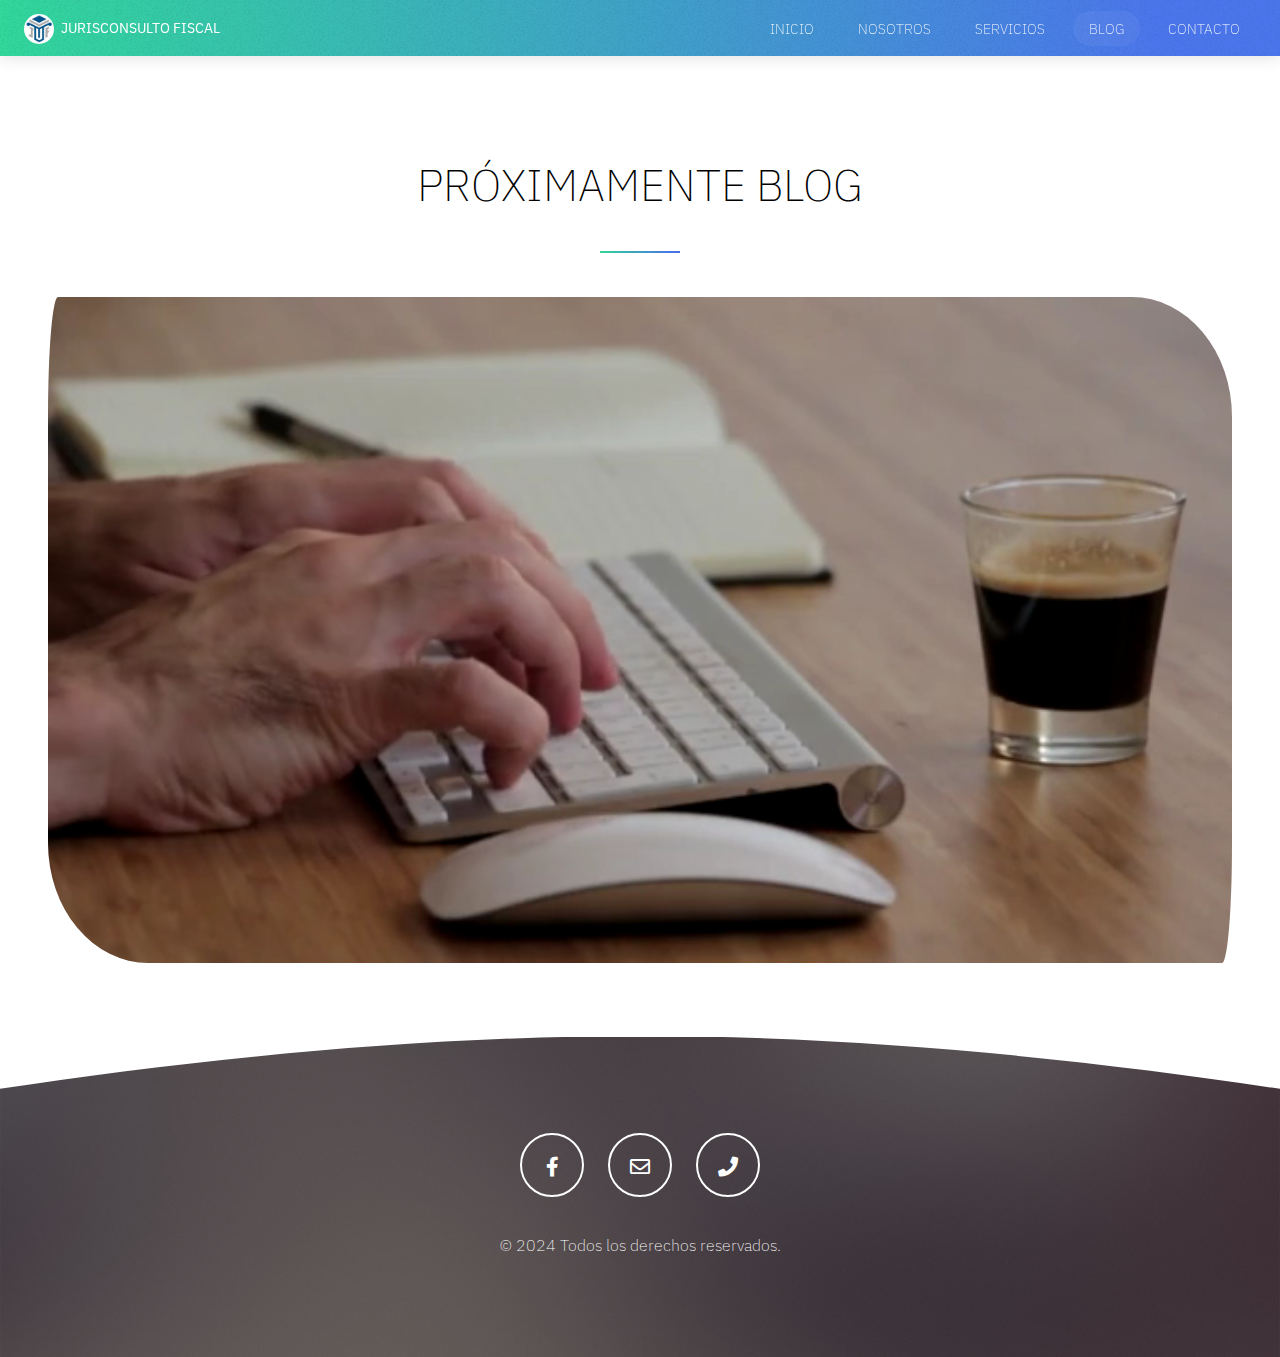
==== blog.html @ b25b3a70 "Version 1.0" ====
<!DOCTYPE HTML>
<html lang="es">
	<head>
		<title>JURISCONSULTO FISCA</title>
		<link href='images/logo.jpg' rel='shortcut icon' type='image/jpg'>
		<meta charset="utf-8" />
		<meta name="viewport" content="width=device-width, initial-scale=1, user-scalable=no" />
		<meta name="description" content="" />
		<meta name="keywords" content="" />
		<link rel="stylesheet" href="assets/css/main.css" />
	</head>
	<body class="is-preload">

		<!-- Wrapper -->
			<div id="wrapper">

				<!-- Header -->
					<section id="header">

						<!-- Logo -->
						<a href="index.html" class="logo"><img src="images/logo.jpg" id="imagenavbar" alt="icon"><strong>JURISCONSULTO FISCAL</strong></a>

						<!-- Nav -->
							<nav id="nav">
								<ul>
									<li><a href="index.html">Inicio</a></li>
									<li><a href="index.html#second">Nosotros</a></li>
									<li><a href="servicios.html">Servicios</a></li>
									<li class="current"><a href="blog.html">Blog</a></li>
									<li><a href="contacto.html">Contacto</a></li>
								</ul>
							</nav>

					</section>

				<!-- Section -->
					<section class="wrapper style1">
						<div class="inner">
							<header class="major special">
								<h1>PRÓXIMAMENTE Blog</h1>
							</header>
                            <center>
							<video src="images/Keyboard.mp4" muted autoplay loop playsinline style="width: 100%; height: auto; border-radius: 10px 100px / 120px;"></video></center>
						</div>
					</section>

				<!-- Footer -->
					<section id="footer">
						<ul class="icons">
							<li><a href="#" class="icon alt brands fa-facebook-f"><span class="label">Facebook</span></a></li>
							<li><a href="contacto.html" class="icon alt fa-envelope"><span class="label">Email</span></a></li>
							<li><a href="contacto.html" class="icon alt solid fa-phone"><span class="label">Phone</span></a></li>
						</ul>
						<p class="copyright">
							&copy; 2024 Todos los derechos reservados.
						</p>
					</section>

			</div>

		<!-- Scripts -->
			<script src="assets/js/jquery.min.js"></script>
			<script src="assets/js/jquery.dropotron.min.js"></script>
			<script src="assets/js/jquery.scrollex.min.js"></script>
			<script src="assets/js/jquery.scrolly.min.js"></script>
			<script src="assets/js/browser.min.js"></script>
			<script src="assets/js/breakpoints.min.js"></script>
			<script src="assets/js/util.js"></script>
			<script src="assets/js/main.js"></script>

	</body>
</html>
---- assets/css/main.css ----
@import url(fontawesome-all.min.css);
@import url("https://fonts.googleapis.com/css?family=IBM+Plex+Sans:200,200i,400,400i");

/*
	Hyperbolic by Pixelarity
	pixelarity.com | hello@pixelarity.com
	License: pixelarity.com/license
*/

html, body, div, span, applet, object,
iframe, h1, h2, h3, h4, h5, h6, p, blockquote,
pre, a, abbr, acronym, address, big, cite,
code, del, dfn, em, img, ins, kbd, q, s, samp,
small, strike, strong, sub, sup, tt, var, b,
u, i, center, dl, dt, dd, ol, ul, li, fieldset,
form, label, legend, table, caption, tbody,
tfoot, thead, tr, th, td, article, aside,
canvas, details, embed, figure, figcaption,
footer, header, hgroup, menu, nav, output, ruby,
section, summary, time, mark, audio, video {
	margin: 0;
	padding: 0;
	border: 0;
	font-size: 100%;
	font: inherit;
	vertical-align: baseline;}

article, aside, details, figcaption, figure,
footer, header, hgroup, menu, nav, section {
	display: block;}

body {
	line-height: 1;
}

ol, ul {
	list-style: none;
}

blockquote, q {
	quotes: none;
}

	blockquote:before, blockquote:after, q:before, q:after {
		content: '';
		content: none;
	}

table {
	border-collapse: collapse;
	border-spacing: 0;
}

body {
	-webkit-text-size-adjust: none;
}

mark {
	background-color: transparent;
	color: inherit;
}

input::-moz-focus-inner {
	border: 0;
	padding: 0;
}

input, select, textarea {
	-moz-appearance: none;
	-webkit-appearance: none;
	-ms-appearance: none;
	appearance: none;
}

/* Basic */

	@-ms-viewport {
		width: device-width;
	}

	body {
		-ms-overflow-style: scrollbar;
	}

	@media screen and (max-width: 480px) {

		html, body {
			min-width: 320px;
		}

	}

	html {
		box-sizing: border-box;
	}

	*, *:before, *:after {
		box-sizing: inherit;
	}

	body.is-preload *, body.is-preload *:before, body.is-preload *:after {
		-moz-animation: none !important;
		-webkit-animation: none !important;
		-ms-animation: none !important;
		animation: none !important;
		-moz-transition: none !important;
		-webkit-transition: none !important;
		-ms-transition: none !important;
		transition: none !important;
	}

/* Typography */

	html {
		font-size: 14pt;
	}

		@media screen and (max-width: 1680px) {

			html {
				font-size: 12pt;
			}

		}

		@media screen and (max-width: 736px) {

			html {
				font-size: 11pt;
			}

		}

		@media screen and (max-width: 360px) {

			html {
				font-size: 10pt;
			}

		}

	body {
		background-color: #333333;
		color: #000000;
	}

	body, input, select, textarea {
		font-family: "IBM Plex Sans", Helvetica, sans-serif;
		font-weight: 200;
		font-size: 1rem;
		line-height: 2;
	}

	a {
		-moz-transition: color 0.2s ease-in-out, border-bottom-color 0.2s ease-in-out;
		-webkit-transition: color 0.2s ease-in-out, border-bottom-color 0.2s ease-in-out;
		-ms-transition: color 0.2s ease-in-out, border-bottom-color 0.2s ease-in-out;
		transition: color 0.2s ease-in-out, border-bottom-color 0.2s ease-in-out;
		border-bottom: dotted 1px;
		text-decoration: none;
	}

		a:hover {
			border-bottom-color: transparent;
		}

	strong, b {
		font-weight: 400;
	}

	em, i {
		font-style: italic;
	}

	p {
		margin: 0 0 2rem 0;
	}

	h1, h2, h3, h4, h5, h6 {
		font-weight: 200;
		line-height: 1.5;
		margin: 0 0 1.5rem 0;
		text-transform: uppercase;
	}

		h1 a, h2 a, h3 a, h4 a, h5 a, h6 a {
			color: inherit;
			text-decoration: none;
		}

	h1 {
		font-size: 3.25rem;
	}

	h2 {
		font-size: 2.5rem;
	}

	h3 {
		font-size: 1.75rem;
	}

	h4 {
		font-size: 1.25rem;
	}

	h5 {
		font-size: 0.9rem;
	}

	h6 {
		font-size: 0.7rem;
	}

	@media screen and (max-width: 1280px) {

		h1 {
			font-size: 2.75rem;
		}

		h2 {
			font-size: 2rem;
		}

		h3 {
			font-size: 1.5rem;
		}

	}

	@media screen and (max-width: 736px) {

		h1 {
			font-size: 2.25rem;
		}

		h2 {
			font-size: 1.5rem;
		}

		h3 {
			font-size: 1.25rem;
		}

	}

	sub {
		font-size: 0.8rem;
		position: relative;
		top: 0.5rem;
	}

	sup {
		font-size: 0.8rem;
		position: relative;
		top: -0.5rem;
	}

	blockquote {
		border-left: solid 0.5rem;
		font-style: italic;
		margin: 0 0 2rem 0;
		padding: 1rem 0 1rem 2rem;
	}

	code {
		border-radius: 6px;
		border: solid 1px;
		font-family: "Courier New", monospace;
		font-size: 0.9rem;
		margin: 0 0.25rem;
		padding: 0.25rem 0.65rem;
	}

	pre {
		-webkit-overflow-scrolling: touch;
		font-family: "Courier New", monospace;
		font-size: 0.9rem;
		margin: 0 0 2rem 0;
	}

		pre code {
			display: block;
			line-height: 1.75;
			padding: 1rem 1.5rem;
			overflow-x: auto;
		}

	hr {
		border: 0;
		border-bottom: solid 1px;
		margin: 2rem 0;
	}

		hr.major {
			margin: 4rem 0;
		}

		@media screen and (max-width: 736px) {

			hr.major {
				margin: 3rem 0;
			}

		}

	header.major h1, header.major h2, header.major h3, header.major h4, header.major h5, header.major h6 {
		margin: 0 0 0.875em 0;
		padding-bottom: 0.875em;
	}

		header.major h1:after, header.major h2:after, header.major h3:after, header.major h4:after, header.major h5:after, header.major h6:after {
			position: relative;
			top: 0.75em;
			content: '';
			height: 2px;
			display: block;
			width: 5rem;
		}

	header.major p {
		font-size: 1.25rem;
		margin: 0 0 6rem 0;
	}

	header.major.alt {
		margin-bottom: -3rem;
	}

	header.special {
		text-align: center;
	}

		header.special.major h1:after, header.special.major h2:after, header.special.major h3:after, header.special.major h4:after, header.special.major h5:after, header.special.major h6:after {
			margin: 0 auto;
		}

	@media screen and (max-width: 1280px) {

		header.major p {
			margin: 0 0 4rem 0;
		}

		header.major.alt {
			margin-bottom: -1rem;
		}

	}

	@media screen and (max-width: 736px) {

		header.major p {
			font-size: 1rem;
			margin: 0 0 3rem 0;
		}

		header.major.alt {
			margin-bottom: -1rem;
		}

	}

	@media screen and (max-width: 480px) {

		header.major p br {
			display: none;
		}

	}

	input, select, textarea {
		color: #000000;
	}

	a {
		color: #31d79b;
	}

	strong, b {
		color: #000000;
	}

	h1, h2, h3, h4, h5, h6 {
		color: #000000;
	}

	blockquote {
		border-left-color: rgba(0, 0, 0, 0.125);
	}

	code {
		background: rgba(0, 0, 0, 0.05);
		border-color: rgba(0, 0, 0, 0.125);
	}

	hr {
		border-bottom-color: rgba(0, 0, 0, 0.125);
	}

	header.major h1:after, header.major h2:after, header.major h3:after, header.major h4:after, header.major h5:after, header.major h6:after {
		background-color: #31d79b;
		background-image: url("../../images/overlay.png"), linear-gradient(90deg, rgba(49, 215, 155, 0), #4b76eb 90%);
		background-size: auto, auto;
		background-repeat: repeat, no-repeat;
	}

/* Row */

	.row {
		display: flex;
		flex-wrap: wrap;
		box-sizing: border-box;
		align-items: stretch;
	}

		.row > * {
			box-sizing: border-box;
		}

		.row.gtr-uniform > * > :last-child {
			margin-bottom: 0;
		}

		.row.aln-left {
			justify-content: flex-start;
		}

		.row.aln-center {
			justify-content: center;
		}

		.row.aln-right {
			justify-content: flex-end;
		}

		.row.aln-top {
			align-items: flex-start;
		}

		.row.aln-middle {
			align-items: center;
		}

		.row.aln-bottom {
			align-items: flex-end;
		}

		.row > .imp {
			order: -1;
		}

		.row > .col-1 {
			width: 8.33333%;
		}

		.row > .off-1 {
			margin-left: 8.33333%;
		}

		.row > .col-2 {
			width: 16.66667%;
		}

		.row > .off-2 {
			margin-left: 16.66667%;
		}

		.row > .col-3 {
			width: 25%;
		}

		.row > .off-3 {
			margin-left: 25%;
		}

		.row > .col-4 {
			width: 33.33333%;
		}

		.row > .off-4 {
			margin-left: 33.33333%;
		}

		.row > .col-5 {
			width: 41.66667%;
		}

		.row > .off-5 {
			margin-left: 41.66667%;
		}

		.row > .col-6 {
			width: 50%;
		}

		.row > .off-6 {
			margin-left: 50%;
		}

		.row > .col-7 {
			width: 58.33333%;
		}

		.row > .off-7 {
			margin-left: 58.33333%;
		}

		.row > .col-8 {
			width: 66.66667%;
		}

		.row > .off-8 {
			margin-left: 66.66667%;
		}

		.row > .col-9 {
			width: 75%;
		}

		.row > .off-9 {
			margin-left: 75%;
		}

		.row > .col-10 {
			width: 83.33333%;
		}

		.row > .off-10 {
			margin-left: 83.33333%;
		}

		.row > .col-11 {
			width: 91.66667%;
		}

		.row > .off-11 {
			margin-left: 91.66667%;
		}

		.row > .col-12 {
			width: 100%;
		}

		.row > .off-12 {
			margin-left: 100%;
		}

		.row.gtr-0 {
			margin-top: 0;
			margin-left: 0rem;
		}

			.row.gtr-0 > * {
				padding: 0 0 0 0rem;
			}

			.row.gtr-0.gtr-uniform {
				margin-top: 0rem;
			}

				.row.gtr-0.gtr-uniform > * {
					padding-top: 0rem;
				}

		.row.gtr-25 {
			margin-top: 0;
			margin-left: -0.5rem;
		}

			.row.gtr-25 > * {
				padding: 0 0 0 0.5rem;
			}

			.row.gtr-25.gtr-uniform {
				margin-top: -0.5rem;
			}

				.row.gtr-25.gtr-uniform > * {
					padding-top: 0.5rem;
				}

		.row.gtr-50 {
			margin-top: 0;
			margin-left: -1rem;
		}

			.row.gtr-50 > * {
				padding: 0 0 0 1rem;
			}

			.row.gtr-50.gtr-uniform {
				margin-top: -1rem;
			}

				.row.gtr-50.gtr-uniform > * {
					padding-top: 1rem;
				}

		.row {
			margin-top: 0;
			margin-left: -2rem;
		}

			.row > * {
				padding: 0 0 0 2rem;
			}

			.row.gtr-uniform {
				margin-top: -2rem;
			}

				.row.gtr-uniform > * {
					padding-top: 2rem;
				}

		.row.gtr-150 {
			margin-top: 0;
			margin-left: -3rem;
		}

			.row.gtr-150 > * {
				padding: 0 0 0 3rem;
			}

			.row.gtr-150.gtr-uniform {
				margin-top: -3rem;
			}

				.row.gtr-150.gtr-uniform > * {
					padding-top: 3rem;
				}

		.row.gtr-200 {
			margin-top: 0;
			margin-left: -4rem;
		}

			.row.gtr-200 > * {
				padding: 0 0 0 4rem;
			}

			.row.gtr-200.gtr-uniform {
				margin-top: -4rem;
			}

				.row.gtr-200.gtr-uniform > * {
					padding-top: 4rem;
				}

		@media screen and (max-width: 1680px) {

			.row {
				display: flex;
				flex-wrap: wrap;
				box-sizing: border-box;
				align-items: stretch;
			}

				.row > * {
					box-sizing: border-box;
				}

				.row.gtr-uniform > * > :last-child {
					margin-bottom: 0;
				}

				.row.aln-left {
					justify-content: flex-start;
				}

				.row.aln-center {
					justify-content: center;
				}

				.row.aln-right {
					justify-content: flex-end;
				}

				.row.aln-top {
					align-items: flex-start;
				}

				.row.aln-middle {
					align-items: center;
				}

				.row.aln-bottom {
					align-items: flex-end;
				}

				.row > .imp-xlarge {
					order: -1;
				}

				.row > .col-1-xlarge {
					width: 8.33333%;
				}

				.row > .off-1-xlarge {
					margin-left: 8.33333%;
				}

				.row > .col-2-xlarge {
					width: 16.66667%;
				}

				.row > .off-2-xlarge {
					margin-left: 16.66667%;
				}

				.row > .col-3-xlarge {
					width: 25%;
				}

				.row > .off-3-xlarge {
					margin-left: 25%;
				}

				.row > .col-4-xlarge {
					width: 33.33333%;
				}

				.row > .off-4-xlarge {
					margin-left: 33.33333%;
				}

				.row > .col-5-xlarge {
					width: 41.66667%;
				}

				.row > .off-5-xlarge {
					margin-left: 41.66667%;
				}

				.row > .col-6-xlarge {
					width: 50%;
				}

				.row > .off-6-xlarge {
					margin-left: 50%;
				}

				.row > .col-7-xlarge {
					width: 58.33333%;
				}

				.row > .off-7-xlarge {
					margin-left: 58.33333%;
				}

				.row > .col-8-xlarge {
					width: 66.66667%;
				}

				.row > .off-8-xlarge {
					margin-left: 66.66667%;
				}

				.row > .col-9-xlarge {
					width: 75%;
				}

				.row > .off-9-xlarge {
					margin-left: 75%;
				}

				.row > .col-10-xlarge {
					width: 83.33333%;
				}

				.row > .off-10-xlarge {
					margin-left: 83.33333%;
				}

				.row > .col-11-xlarge {
					width: 91.66667%;
				}

				.row > .off-11-xlarge {
					margin-left: 91.66667%;
				}

				.row > .col-12-xlarge {
					width: 100%;
				}

				.row > .off-12-xlarge {
					margin-left: 100%;
				}

				.row.gtr-0 {
					margin-top: 0;
					margin-left: 0rem;
				}

					.row.gtr-0 > * {
						padding: 0 0 0 0rem;
					}

					.row.gtr-0.gtr-uniform {
						margin-top: 0rem;
					}

						.row.gtr-0.gtr-uniform > * {
							padding-top: 0rem;
						}

				.row.gtr-25 {
					margin-top: 0;
					margin-left: -0.5rem;
				}

					.row.gtr-25 > * {
						padding: 0 0 0 0.5rem;
					}

					.row.gtr-25.gtr-uniform {
						margin-top: -0.5rem;
					}

						.row.gtr-25.gtr-uniform > * {
							padding-top: 0.5rem;
						}

				.row.gtr-50 {
					margin-top: 0;
					margin-left: -1rem;
				}

					.row.gtr-50 > * {
						padding: 0 0 0 1rem;
					}

					.row.gtr-50.gtr-uniform {
						margin-top: -1rem;
					}

						.row.gtr-50.gtr-uniform > * {
							padding-top: 1rem;
						}

				.row {
					margin-top: 0;
					margin-left: -2rem;
				}

					.row > * {
						padding: 0 0 0 2rem;
					}

					.row.gtr-uniform {
						margin-top: -2rem;
					}

						.row.gtr-uniform > * {
							padding-top: 2rem;
						}

				.row.gtr-150 {
					margin-top: 0;
					margin-left: -3rem;
				}

					.row.gtr-150 > * {
						padding: 0 0 0 3rem;
					}

					.row.gtr-150.gtr-uniform {
						margin-top: -3rem;
					}

						.row.gtr-150.gtr-uniform > * {
							padding-top: 3rem;
						}

				.row.gtr-200 {
					margin-top: 0;
					margin-left: -4rem;
				}

					.row.gtr-200 > * {
						padding: 0 0 0 4rem;
					}

					.row.gtr-200.gtr-uniform {
						margin-top: -4rem;
					}

						.row.gtr-200.gtr-uniform > * {
							padding-top: 4rem;
						}

		}

		@media screen and (max-width: 1280px) {

			.row {
				display: flex;
				flex-wrap: wrap;
				box-sizing: border-box;
				align-items: stretch;
			}

				.row > * {
					box-sizing: border-box;
				}

				.row.gtr-uniform > * > :last-child {
					margin-bottom: 0;
				}

				.row.aln-left {
					justify-content: flex-start;
				}

				.row.aln-center {
					justify-content: center;
				}

				.row.aln-right {
					justify-content: flex-end;
				}

				.row.aln-top {
					align-items: flex-start;
				}

				.row.aln-middle {
					align-items: center;
				}

				.row.aln-bottom {
					align-items: flex-end;
				}

				.row > .imp-large {
					order: -1;
				}

				.row > .col-1-large {
					width: 8.33333%;
				}

				.row > .off-1-large {
					margin-left: 8.33333%;
				}

				.row > .col-2-large {
					width: 16.66667%;
				}

				.row > .off-2-large {
					margin-left: 16.66667%;
				}

				.row > .col-3-large {
					width: 25%;
				}

				.row > .off-3-large {
					margin-left: 25%;
				}

				.row > .col-4-large {
					width: 33.33333%;
				}

				.row > .off-4-large {
					margin-left: 33.33333%;
				}

				.row > .col-5-large {
					width: 41.66667%;
				}

				.row > .off-5-large {
					margin-left: 41.66667%;
				}

				.row > .col-6-large {
					width: 50%;
				}

				.row > .off-6-large {
					margin-left: 50%;
				}

				.row > .col-7-large {
					width: 58.33333%;
				}

				.row > .off-7-large {
					margin-left: 58.33333%;
				}

				.row > .col-8-large {
					width: 66.66667%;
				}

				.row > .off-8-large {
					margin-left: 66.66667%;
				}

				.row > .col-9-large {
					width: 75%;
				}

				.row > .off-9-large {
					margin-left: 75%;
				}

				.row > .col-10-large {
					width: 83.33333%;
				}

				.row > .off-10-large {
					margin-left: 83.33333%;
				}

				.row > .col-11-large {
					width: 91.66667%;
				}

				.row > .off-11-large {
					margin-left: 91.66667%;
				}

				.row > .col-12-large {
					width: 100%;
				}

				.row > .off-12-large {
					margin-left: 100%;
				}

				.row.gtr-0 {
					margin-top: 0;
					margin-left: 0rem;
				}

					.row.gtr-0 > * {
						padding: 0 0 0 0rem;
					}

					.row.gtr-0.gtr-uniform {
						margin-top: 0rem;
					}

						.row.gtr-0.gtr-uniform > * {
							padding-top: 0rem;
						}

				.row.gtr-25 {
					margin-top: 0;
					margin-left: -0.375rem;
				}

					.row.gtr-25 > * {
						padding: 0 0 0 0.375rem;
					}

					.row.gtr-25.gtr-uniform {
						margin-top: -0.375rem;
					}

						.row.gtr-25.gtr-uniform > * {
							padding-top: 0.375rem;
						}

				.row.gtr-50 {
					margin-top: 0;
					margin-left: -0.75rem;
				}

					.row.gtr-50 > * {
						padding: 0 0 0 0.75rem;
					}

					.row.gtr-50.gtr-uniform {
						margin-top: -0.75rem;
					}

						.row.gtr-50.gtr-uniform > * {
							padding-top: 0.75rem;
						}

				.row {
					margin-top: 0;
					margin-left: -1.5rem;
				}

					.row > * {
						padding: 0 0 0 1.5rem;
					}

					.row.gtr-uniform {
						margin-top: -1.5rem;
					}

						.row.gtr-uniform > * {
							padding-top: 1.5rem;
						}

				.row.gtr-150 {
					margin-top: 0;
					margin-left: -2.25rem;
				}

					.row.gtr-150 > * {
						padding: 0 0 0 2.25rem;
					}

					.row.gtr-150.gtr-uniform {
						margin-top: -2.25rem;
					}

						.row.gtr-150.gtr-uniform > * {
							padding-top: 2.25rem;
						}

				.row.gtr-200 {
					margin-top: 0;
					margin-left: -3rem;
				}

					.row.gtr-200 > * {
						padding: 0 0 0 3rem;
					}

					.row.gtr-200.gtr-uniform {
						margin-top: -3rem;
					}

						.row.gtr-200.gtr-uniform > * {
							padding-top: 3rem;
						}

		}

		@media screen and (max-width: 980px) {

			.row {
				display: flex;
				flex-wrap: wrap;
				box-sizing: border-box;
				align-items: stretch;
			}

				.row > * {
					box-sizing: border-box;
				}

				.row.gtr-uniform > * > :last-child {
					margin-bottom: 0;
				}

				.row.aln-left {
					justify-content: flex-start;
				}

				.row.aln-center {
					justify-content: center;
				}

				.row.aln-right {
					justify-content: flex-end;
				}

				.row.aln-top {
					align-items: flex-start;
				}

				.row.aln-middle {
					align-items: center;
				}

				.row.aln-bottom {
					align-items: flex-end;
				}

				.row > .imp-medium {
					order: -1;
				}

				.row > .col-1-medium {
					width: 8.33333%;
				}

				.row > .off-1-medium {
					margin-left: 8.33333%;
				}

				.row > .col-2-medium {
					width: 16.66667%;
				}

				.row > .off-2-medium {
					margin-left: 16.66667%;
				}

				.row > .col-3-medium {
					width: 25%;
				}

				.row > .off-3-medium {
					margin-left: 25%;
				}

				.row > .col-4-medium {
					width: 33.33333%;
				}

				.row > .off-4-medium {
					margin-left: 33.33333%;
				}

				.row > .col-5-medium {
					width: 41.66667%;
				}

				.row > .off-5-medium {
					margin-left: 41.66667%;
				}

				.row > .col-6-medium {
					width: 50%;
				}

				.row > .off-6-medium {
					margin-left: 50%;
				}

				.row > .col-7-medium {
					width: 58.33333%;
				}

				.row > .off-7-medium {
					margin-left: 58.33333%;
				}

				.row > .col-8-medium {
					width: 66.66667%;
				}

				.row > .off-8-medium {
					margin-left: 66.66667%;
				}

				.row > .col-9-medium {
					width: 75%;
				}

				.row > .off-9-medium {
					margin-left: 75%;
				}

				.row > .col-10-medium {
					width: 83.33333%;
				}

				.row > .off-10-medium {
					margin-left: 83.33333%;
				}

				.row > .col-11-medium {
					width: 91.66667%;
				}

				.row > .off-11-medium {
					margin-left: 91.66667%;
				}

				.row > .col-12-medium {
					width: 100%;
				}

				.row > .off-12-medium {
					margin-left: 100%;
				}

				.row.gtr-0 {
					margin-top: 0;
					margin-left: 0rem;
				}

					.row.gtr-0 > * {
						padding: 0 0 0 0rem;
					}

					.row.gtr-0.gtr-uniform {
						margin-top: 0rem;
					}

						.row.gtr-0.gtr-uniform > * {
							padding-top: 0rem;
						}

				.row.gtr-25 {
					margin-top: 0;
					margin-left: -0.375rem;
				}

					.row.gtr-25 > * {
						padding: 0 0 0 0.375rem;
					}

					.row.gtr-25.gtr-uniform {
						margin-top: -0.375rem;
					}

						.row.gtr-25.gtr-uniform > * {
							padding-top: 0.375rem;
						}

				.row.gtr-50 {
					margin-top: 0;
					margin-left: -0.75rem;
				}

					.row.gtr-50 > * {
						padding: 0 0 0 0.75rem;
					}

					.row.gtr-50.gtr-uniform {
						margin-top: -0.75rem;
					}

						.row.gtr-50.gtr-uniform > * {
							padding-top: 0.75rem;
						}

				.row {
					margin-top: 0;
					margin-left: -1.5rem;
				}

					.row > * {
						padding: 0 0 0 1.5rem;
					}

					.row.gtr-uniform {
						margin-top: -1.5rem;
					}

						.row.gtr-uniform > * {
							padding-top: 1.5rem;
						}

				.row.gtr-150 {
					margin-top: 0;
					margin-left: -2.25rem;
				}

					.row.gtr-150 > * {
						padding: 0 0 0 2.25rem;
					}

					.row.gtr-150.gtr-uniform {
						margin-top: -2.25rem;
					}

						.row.gtr-150.gtr-uniform > * {
							padding-top: 2.25rem;
						}

				.row.gtr-200 {
					margin-top: 0;
					margin-left: -3rem;
				}

					.row.gtr-200 > * {
						padding: 0 0 0 3rem;
					}

					.row.gtr-200.gtr-uniform {
						margin-top: -3rem;
					}

						.row.gtr-200.gtr-uniform > * {
							padding-top: 3rem;
						}

		}

		@media screen and (max-width: 736px) {

			.row {
				display: flex;
				flex-wrap: wrap;
				box-sizing: border-box;
				align-items: stretch;
			}

				.row > * {
					box-sizing: border-box;
				}

				.row.gtr-uniform > * > :last-child {
					margin-bottom: 0;
				}

				.row.aln-left {
					justify-content: flex-start;
				}

				.row.aln-center {
					justify-content: center;
				}

				.row.aln-right {
					justify-content: flex-end;
				}

				.row.aln-top {
					align-items: flex-start;
				}

				.row.aln-middle {
					align-items: center;
				}

				.row.aln-bottom {
					align-items: flex-end;
				}

				.row > .imp-small {
					order: -1;
				}

				.row > .col-1-small {
					width: 8.33333%;
				}

				.row > .off-1-small {
					margin-left: 8.33333%;
				}

				.row > .col-2-small {
					width: 16.66667%;
				}

				.row > .off-2-small {
					margin-left: 16.66667%;
				}

				.row > .col-3-small {
					width: 25%;
				}

				.row > .off-3-small {
					margin-left: 25%;
				}

				.row > .col-4-small {
					width: 33.33333%;
				}

				.row > .off-4-small {
					margin-left: 33.33333%;
				}

				.row > .col-5-small {
					width: 41.66667%;
				}

				.row > .off-5-small {
					margin-left: 41.66667%;
				}

				.row > .col-6-small {
					width: 50%;
				}

				.row > .off-6-small {
					margin-left: 50%;
				}

				.row > .col-7-small {
					width: 58.33333%;
				}

				.row > .off-7-small {
					margin-left: 58.33333%;
				}

				.row > .col-8-small {
					width: 66.66667%;
				}

				.row > .off-8-small {
					margin-left: 66.66667%;
				}

				.row > .col-9-small {
					width: 75%;
				}

				.row > .off-9-small {
					margin-left: 75%;
				}

				.row > .col-10-small {
					width: 83.33333%;
				}

				.row > .off-10-small {
					margin-left: 83.33333%;
				}

				.row > .col-11-small {
					width: 91.66667%;
				}

				.row > .off-11-small {
					margin-left: 91.66667%;
				}

				.row > .col-12-small {
					width: 100%;
				}

				.row > .off-12-small {
					margin-left: 100%;
				}

				.row.gtr-0 {
					margin-top: 0;
					margin-left: 0rem;
				}

					.row.gtr-0 > * {
						padding: 0 0 0 0rem;
					}

					.row.gtr-0.gtr-uniform {
						margin-top: 0rem;
					}

						.row.gtr-0.gtr-uniform > * {
							padding-top: 0rem;
						}

				.row.gtr-25 {
					margin-top: 0;
					margin-left: -0.3125rem;
				}

					.row.gtr-25 > * {
						padding: 0 0 0 0.3125rem;
					}

					.row.gtr-25.gtr-uniform {
						margin-top: -0.3125rem;
					}

						.row.gtr-25.gtr-uniform > * {
							padding-top: 0.3125rem;
						}

				.row.gtr-50 {
					margin-top: 0;
					margin-left: -0.625rem;
				}

					.row.gtr-50 > * {
						padding: 0 0 0 0.625rem;
					}

					.row.gtr-50.gtr-uniform {
						margin-top: -0.625rem;
					}

						.row.gtr-50.gtr-uniform > * {
							padding-top: 0.625rem;
						}

				.row {
					margin-top: 0;
					margin-left: -1.25rem;
				}

					.row > * {
						padding: 0 0 0 1.25rem;
					}

					.row.gtr-uniform {
						margin-top: -1.25rem;
					}

						.row.gtr-uniform > * {
							padding-top: 1.25rem;
						}

				.row.gtr-150 {
					margin-top: 0;
					margin-left: -1.875rem;
				}

					.row.gtr-150 > * {
						padding: 0 0 0 1.875rem;
					}

					.row.gtr-150.gtr-uniform {
						margin-top: -1.875rem;
					}

						.row.gtr-150.gtr-uniform > * {
							padding-top: 1.875rem;
						}

				.row.gtr-200 {
					margin-top: 0;
					margin-left: -2.5rem;
				}

					.row.gtr-200 > * {
						padding: 0 0 0 2.5rem;
					}

					.row.gtr-200.gtr-uniform {
						margin-top: -2.5rem;
					}

						.row.gtr-200.gtr-uniform > * {
							padding-top: 2.5rem;
						}

		}

		@media screen and (max-width: 480px) {

			.row {
				display: flex;
				flex-wrap: wrap;
				box-sizing: border-box;
				align-items: stretch;
			}

				.row > * {
					box-sizing: border-box;
				}

				.row.gtr-uniform > * > :last-child {
					margin-bottom: 0;
				}

				.row.aln-left {
					justify-content: flex-start;
				}

				.row.aln-center {
					justify-content: center;
				}

				.row.aln-right {
					justify-content: flex-end;
				}

				.row.aln-top {
					align-items: flex-start;
				}

				.row.aln-middle {
					align-items: center;
				}

				.row.aln-bottom {
					align-items: flex-end;
				}

				.row > .imp-xsmall {
					order: -1;
				}

				.row > .col-1-xsmall {
					width: 8.33333%;
				}

				.row > .off-1-xsmall {
					margin-left: 8.33333%;
				}

				.row > .col-2-xsmall {
					width: 16.66667%;
				}

				.row > .off-2-xsmall {
					margin-left: 16.66667%;
				}

				.row > .col-3-xsmall {
					width: 25%;
				}

				.row > .off-3-xsmall {
					margin-left: 25%;
				}

				.row > .col-4-xsmall {
					width: 33.33333%;
				}

				.row > .off-4-xsmall {
					margin-left: 33.33333%;
				}

				.row > .col-5-xsmall {
					width: 41.66667%;
				}

				.row > .off-5-xsmall {
					margin-left: 41.66667%;
				}

				.row > .col-6-xsmall {
					width: 50%;
				}

				.row > .off-6-xsmall {
					margin-left: 50%;
				}

				.row > .col-7-xsmall {
					width: 58.33333%;
				}

				.row > .off-7-xsmall {
					margin-left: 58.33333%;
				}

				.row > .col-8-xsmall {
					width: 66.66667%;
				}

				.row > .off-8-xsmall {
					margin-left: 66.66667%;
				}

				.row > .col-9-xsmall {
					width: 75%;
				}

				.row > .off-9-xsmall {
					margin-left: 75%;
				}

				.row > .col-10-xsmall {
					width: 83.33333%;
				}

				.row > .off-10-xsmall {
					margin-left: 83.33333%;
				}

				.row > .col-11-xsmall {
					width: 91.66667%;
				}

				.row > .off-11-xsmall {
					margin-left: 91.66667%;
				}

				.row > .col-12-xsmall {
					width: 100%;
				}

				.row > .off-12-xsmall {
					margin-left: 100%;
				}

				.row.gtr-0 {
					margin-top: 0;
					margin-left: 0rem;
				}

					.row.gtr-0 > * {
						padding: 0 0 0 0rem;
					}

					.row.gtr-0.gtr-uniform {
						margin-top: 0rem;
					}

						.row.gtr-0.gtr-uniform > * {
							padding-top: 0rem;
						}

				.row.gtr-25 {
					margin-top: 0;
					margin-left: -0.3125rem;
				}

					.row.gtr-25 > * {
						padding: 0 0 0 0.3125rem;
					}

					.row.gtr-25.gtr-uniform {
						margin-top: -0.3125rem;
					}

						.row.gtr-25.gtr-uniform > * {
							padding-top: 0.3125rem;
						}

				.row.gtr-50 {
					margin-top: 0;
					margin-left: -0.625rem;
				}

					.row.gtr-50 > * {
						padding: 0 0 0 0.625rem;
					}

					.row.gtr-50.gtr-uniform {
						margin-top: -0.625rem;
					}

						.row.gtr-50.gtr-uniform > * {
							padding-top: 0.625rem;
						}

				.row {
					margin-top: 0;
					margin-left: -1.25rem;
				}

					.row > * {
						padding: 0 0 0 1.25rem;
					}

					.row.gtr-uniform {
						margin-top: -1.25rem;
					}

						.row.gtr-uniform > * {
							padding-top: 1.25rem;
						}

				.row.gtr-150 {
					margin-top: 0;
					margin-left: -1.875rem;
				}

					.row.gtr-150 > * {
						padding: 0 0 0 1.875rem;
					}

					.row.gtr-150.gtr-uniform {
						margin-top: -1.875rem;
					}

						.row.gtr-150.gtr-uniform > * {
							padding-top: 1.875rem;
						}

				.row.gtr-200 {
					margin-top: 0;
					margin-left: -2.5rem;
				}

					.row.gtr-200 > * {
						padding: 0 0 0 2.5rem;
					}

					.row.gtr-200.gtr-uniform {
						margin-top: -2.5rem;
					}

						.row.gtr-200.gtr-uniform > * {
							padding-top: 2.5rem;
						}

		}

/* Box */

	.box {
		border: solid 1px;
		border-radius: 6px;
		margin-bottom: 2rem;
		padding: 1.5rem;
	}

		.box > :last-child {
			margin-bottom: 0;
		}

		.box.alt {
			border: 0;
			border-radius: 0;
			padding: 0;
		}

	.box {
		border-color: rgba(0, 0, 0, 0.125);
	}

/* Button */

	input[type="submit"],
	input[type="reset"],
	input[type="button"],
	button,
	.button {
		-moz-appearance: none;
		-webkit-appearance: none;
		-ms-appearance: none;
		appearance: none;
		-moz-transition: background-color 0.2s ease-in-out, box-shadow 0.2s ease-in-out, color 0.2s ease-in-out, -moz-transform 0.1s ease-in-out;
		-webkit-transition: background-color 0.2s ease-in-out, box-shadow 0.2s ease-in-out, color 0.2s ease-in-out, -webkit-transform 0.1s ease-in-out;
		-ms-transition: background-color 0.2s ease-in-out, box-shadow 0.2s ease-in-out, color 0.2s ease-in-out, -ms-transform 0.1s ease-in-out;
		transition: background-color 0.2s ease-in-out, box-shadow 0.2s ease-in-out, color 0.2s ease-in-out, transform 0.1s ease-in-out;
		border: 0;
		border-radius: 6px;
		cursor: pointer;
		display: inline-block;
		font-weight: 400;
		height: 3.5rem;
		line-height: 3.5rem;
		padding: 0 2rem;
		text-align: center;
		text-decoration: none;
		white-space: nowrap;
		text-transform: uppercase;
		font-size: 0.9rem;
		border-radius: 3.5rem;
	}

		input[type="submit"].small,
		input[type="reset"].small,
		input[type="button"].small,
		button.small,
		.button.small {
			font-size: 0.8rem;
			height: 2.625rem;
			line-height: 2.625rem;
			padding: 0 1.75rem;
		}

		input[type="submit"].large,
		input[type="reset"].large,
		input[type="button"].large,
		button.large,
		.button.large {
			font-size: 1.25rem;
			height: 4.375rem;
			line-height: 4.375rem;
			padding: 0 3rem;
		}

		input[type="submit"].wide,
		input[type="reset"].wide,
		input[type="button"].wide,
		button.wide,
		.button.wide {
			min-width: 13rem;
		}

		input[type="submit"].icon:before,
		input[type="reset"].icon:before,
		input[type="button"].icon:before,
		button.icon:before,
		.button.icon:before {
			margin-right: 0.5rem;
		}

		input[type="submit"].fit,
		input[type="reset"].fit,
		input[type="button"].fit,
		button.fit,
		.button.fit {
			width: 100%;
		}

		input[type="submit"].disabled, input[type="submit"]:disabled,
		input[type="reset"].disabled,
		input[type="reset"]:disabled,
		input[type="button"].disabled,
		input[type="button"]:disabled,
		button.disabled,
		button:disabled,
		.button.disabled,
		.button:disabled {
			pointer-events: none;
			opacity: 0.25;
		}

	input[type="submit"],
	input[type="reset"],
	input[type="button"],
	button,
	.button {
		background-color: transparent;
		box-shadow: inset 0 0 0 1px #000000;
		color: #000000 !important;
	}

		input[type="submit"]:hover,
		input[type="reset"]:hover,
		input[type="button"]:hover,
		button:hover,
		.button:hover {
			box-shadow: inset 0 0 0 1px #31d79b;
			color: #31d79b !important;
		}

			input[type="submit"]:hover:active,
			input[type="reset"]:hover:active,
			input[type="button"]:hover:active,
			button:hover:active,
			.button:hover:active {
				background-color: rgba(49, 215, 155, 0.25);
			}

		input[type="submit"].primary,
		input[type="reset"].primary,
		input[type="button"].primary,
		button.primary,
		.button.primary {
			background-color: #31d79b;
			background-image: url("../../images/overlay.png"), linear-gradient(45deg, rgba(49, 215, 155, 0), #4b76eb 80%);
			background-size: auto, auto;
			background-repeat: repeat, no-repeat;
			box-shadow: 0 0.5rem 1.75rem 0 rgba(0, 0, 0, 0.25);
			color: #ffffff !important;
		}

			input[type="submit"].primary:hover,
			input[type="reset"].primary:hover,
			input[type="button"].primary:hover,
			button.primary:hover,
			.button.primary:hover {
				background-color: #53deac;
			}

				input[type="submit"].primary:hover:active,
				input[type="reset"].primary:hover:active,
				input[type="button"].primary:hover:active,
				button.primary:hover:active,
				.button.primary:hover:active {
					background-color: #2ab583;
				}

/* Form */

	form {
		margin: 0 0 2rem 0;
	}

	input[type="text"],
	input[type="password"],
	input[type="email"],
	input[type="tel"],
	input[type="search"],
	input[type="url"],
	select,
	textarea {
		-moz-appearance: none;
		-webkit-appearance: none;
		-ms-appearance: none;
		appearance: none;
		background-color: transparent;
		border-radius: 6px;
		border: none;
		border: solid 1px;
		color: inherit;
		display: block;
		outline: 0;
		padding: 0 1.25rem;
		text-decoration: none;
		width: 100%;
	}

		input[type="text"]:invalid,
		input[type="password"]:invalid,
		input[type="email"]:invalid,
		input[type="tel"]:invalid,
		input[type="search"]:invalid,
		input[type="url"]:invalid,
		select:invalid,
		textarea:invalid {
			box-shadow: none;
		}

	label {
		display: block;
		font-size: 1rem;
		font-weight: 400;
		margin: 0 0 1rem 0;
	}

	input[type="text"],
	input[type="password"],
	input[type="email"],
	input[type="tel"],
	input[type="search"],
	input[type="url"] {
		height: 3.5rem;
	}

	select {
		background-size: 1.25rem;
		background-repeat: no-repeat;
		background-position: calc(100% - 1rem) center;
		height: 3.5rem;
		padding-right: 3.5rem;
		text-overflow: ellipsis;
	}

		select:focus::-ms-value {
			background-color: transparent;
		}

		select::-ms-expand {
			display: none;
		}

	textarea {
		padding: 0.75rem 1rem;
	}

	input[type="checkbox"],
	input[type="radio"] {
		-moz-appearance: none;
		-webkit-appearance: none;
		-ms-appearance: none;
		appearance: none;
		display: block;
		float: left;
		margin-right: -2rem;
		opacity: 0;
		width: 1rem;
		z-index: -1;
	}

		input[type="checkbox"] + label,
		input[type="radio"] + label {
			text-decoration: none;
			cursor: pointer;
			display: inline-block;
			font-size: 1rem;
			font-weight: 200;
			padding-left: 2.975rem;
			padding-right: 0.875rem;
			position: relative;
		}

			input[type="checkbox"] + label:before,
			input[type="radio"] + label:before {
				-moz-osx-font-smoothing: grayscale;
				-webkit-font-smoothing: antialiased;
				display: inline-block;
				font-style: normal;
				font-variant: normal;
				text-rendering: auto;
				line-height: 1;
				text-transform: none !important;
				font-family: 'Font Awesome 5 Free';
				font-weight: 900;
			}

			input[type="checkbox"] + label:before,
			input[type="radio"] + label:before {
				border-radius: 6px;
				border: solid 1px;
				content: '';
				display: inline-block;
				font-size: 0.85rem;
				height: 2.1rem;
				left: 0;
				line-height: 2.0125rem;
				position: absolute;
				text-align: center;
				top: -0.175rem;
				width: 2.1rem;
			}

		input[type="checkbox"]:checked + label:before,
		input[type="radio"]:checked + label:before {
			content: '\f00c';
		}

	input[type="checkbox"] + label:before {
		border-radius: 6px;
	}

	input[type="radio"] + label:before {
		border-radius: 100%;
	}

	::-webkit-input-placeholder {
		opacity: 1.0;
	}

	:-moz-placeholder {
		opacity: 1.0;
	}

	::-moz-placeholder {
		opacity: 1.0;
	}

	:-ms-input-placeholder {
		opacity: 1.0;
	}

	label {
		color: #000000;
	}

	input[type="text"],
	input[type="password"],
	input[type="email"],
	input[type="tel"],
	input[type="search"],
	input[type="url"],
	select,
	textarea {
		border-color: rgba(0, 0, 0, 0.125);
	}

		input[type="text"]:focus,
		input[type="password"]:focus,
		input[type="email"]:focus,
		input[type="tel"]:focus,
		input[type="search"]:focus,
		input[type="url"]:focus,
		select:focus,
		textarea:focus {
			border-color: #31d79b;
			box-shadow: 0 0 0 1px #31d79b;
		}

	select {
		background-image: url("data:image/svg+xml;charset=utf8,%3Csvg xmlns='http://www.w3.org/2000/svg' width='40' height='40' preserveAspectRatio='none' viewBox='0 0 40 40'%3E%3Cpath d='M9.4,12.3l10.4,10.4l10.4-10.4c0.2-0.2,0.5-0.4,0.9-0.4c0.3,0,0.6,0.1,0.9,0.4l3.3,3.3c0.2,0.2,0.4,0.5,0.4,0.9 c0,0.4-0.1,0.6-0.4,0.9L20.7,31.9c-0.2,0.2-0.5,0.4-0.9,0.4c-0.3,0-0.6-0.1-0.9-0.4L4.3,17.3c-0.2-0.2-0.4-0.5-0.4-0.9 c0-0.4,0.1-0.6,0.4-0.9l3.3-3.3c0.2-0.2,0.5-0.4,0.9-0.4S9.1,12.1,9.4,12.3z' fill='rgba(0, 0, 0, 0.125)' /%3E%3C/svg%3E");
	}

		select option {
			color: #000000;
			background-color: #ffffff;
		}

	input[type="checkbox"] + label,
	input[type="radio"] + label {
		color: #000000;
	}

		input[type="checkbox"] + label:before,
		input[type="radio"] + label:before {
			border-color: rgba(0, 0, 0, 0.125);
		}

	input[type="checkbox"]:checked + label:before,
	input[type="radio"]:checked + label:before {
		background-color: #31d79b;
		background-image: url("../../images/overlay.png"), linear-gradient(45deg, rgba(49, 215, 155, 0), #4b76eb 80%);
		background-size: auto, auto;
		background-repeat: repeat, no-repeat;
		border-color: #31d79b;
		color: #ffffff;
	}

	input[type="checkbox"]:focus + label:before,
	input[type="radio"]:focus + label:before {
		border-color: #31d79b;
		box-shadow: 0 0 0 1px #31d79b;
	}

	::-webkit-input-placeholder {
		color: #000000 !important;
	}

	:-moz-placeholder {
		color: #000000 !important;
	}

	::-moz-placeholder {
		color: #000000 !important;
	}

	:-ms-input-placeholder {
		color: #000000 !important;
	}

/* Icon */

	.icon {
		text-decoration: none;
		border-bottom: none;
		outline: 0;
		position: relative;
	}

		.icon:before {
			-moz-osx-font-smoothing: grayscale;
			-webkit-font-smoothing: antialiased;
			display: inline-block;
			font-style: normal;
			font-variant: normal;
			text-rendering: auto;
			line-height: 1;
			text-transform: none !important;
			font-family: 'Font Awesome 5 Free';
			font-weight: 400;
		}

		.icon > .label {
			display: none;
		}

		.icon.alt {
			font-size: 1.5rem;
		}

			.icon.alt:before {
				border-radius: 100%;
				border: solid 2px;
				display: inline-block;
				text-align: center;
				width: 4.5rem;
				height: 4.5rem;
				line-height: 4.5rem;
			}

		.icon.solid:before {
			font-weight: 900;
		}

		.icon.brands:before {
			font-family: 'Font Awesome 5 Brands';
		}

		.icon.major {
			display: block;
			margin: 0 0 1.5rem 0;
		}

		@media screen and (max-width: 1280px) {

			.icon.alt {
				font-size: 1.25rem;
			}

				.icon.alt:before {
					width: 4rem;
					height: 4rem;
					line-height: 4rem;
				}

		}

		@media screen and (max-width: 736px) {

			.icon.alt {
				font-size: 1rem;
			}

				.icon.alt:before {
					width: 3rem;
					height: 3rem;
					line-height: 2.75rem;
				}

		}

	a.icon.alt:before {
		-moz-transition: background-color 0.2s ease-in-out;
		-webkit-transition: background-color 0.2s ease-in-out;
		-ms-transition: background-color 0.2s ease-in-out;
		transition: background-color 0.2s ease-in-out;
	}

	a.icon.alt:hover:before {
		background-color: rgba(0, 0, 0, 0.05);
	}

	a.icon.alt:active:before {
		background-color: rgba(0, 0, 0, 0.175);
	}

/* Image */

	.image {
		border-radius: 6px;
		border: 0;
		display: inline-block;
		position: relative;
	}

		.image img {
			border-radius: 6px;
			display: block;
		}

		.image.left, .image.right {
			max-width: 40%;
		}

			.image.left img, .image.right img {
				width: 100%;
			}

		.image.left {
			float: left;
			margin: 0 2rem 2rem 0;
			top: 0.25rem;
		}

		.image.right {
			float: right;
			margin: 0 0 2rem 2rem;
			top: 0.25rem;
		}

		.image.fit {
			display: block;
			margin: 0 0 2rem 0;
			width: 100%;
		}

			.image.fit img {
				width: 100%;
			}

		.image.main {
			display: block;
			margin: 0 0 5rem 0;
			width: 100%;
		}

			.image.main img {
				width: 100%;
			}

		@media screen and (max-width: 736px) {

			.image.main {
				margin: 0 0 2rem 0;
			}

		}

/* List */

	ol {
		list-style: decimal;
		margin: 0 0 2rem 0;
		padding-left: 1.25rem;
	}

		ol li {
			padding-left: 0.25rem;
		}

	ul {
		list-style: disc;
		margin: 0 0 2rem 0;
		padding-left: 1rem;
	}

		ul li {
			padding-left: 0.325rem;
		}

		ul.alt {
			list-style: none;
			padding-left: 0;
		}

			ul.alt li {
				border-top: solid 1px;
				padding: 0.75rem 0;
			}

				ul.alt li:first-child {
					border-top: 0;
					padding-top: 0;
				}

				ul.alt li:last-child {
					padding-bottom: 0;
				}

	dl {
		margin: 0 0 2rem 0;
	}

		dl dt {
			display: block;
			font-weight: 400;
			margin: 0 0 1rem 0;
		}

		dl dd {
			margin-left: 1.5rem;
		}

	ul.alt li {
		border-top-color: rgba(0, 0, 0, 0.125);
	}

/* Actions */

	ul.actions {
		display: -moz-flex;
		display: -webkit-flex;
		display: -ms-flex;
		display: flex;
		cursor: default;
		list-style: none;
		margin-left: -1rem;
		padding-left: 0;
	}

		ul.actions li {
			padding: 0 0 0 1rem;
			vertical-align: middle;
		}

		ul.actions.special {
			-moz-justify-content: center;
			-webkit-justify-content: center;
			-ms-justify-content: center;
			justify-content: center;
			width: 100%;
			margin-left: 0;
		}

			ul.actions.special li:first-child {
				padding-left: 0;
			}

		ul.actions.stacked {
			-moz-flex-direction: column;
			-webkit-flex-direction: column;
			-ms-flex-direction: column;
			flex-direction: column;
			margin-left: 0;
		}

			ul.actions.stacked li {
				padding: 1.3rem 0 0 0;
			}

				ul.actions.stacked li:first-child {
					padding-top: 0;
				}

		ul.actions.fit {
			width: calc(100% + 1rem);
		}

			ul.actions.fit li {
				-moz-flex-grow: 1;
				-webkit-flex-grow: 1;
				-ms-flex-grow: 1;
				flex-grow: 1;
				-moz-flex-shrink: 1;
				-webkit-flex-shrink: 1;
				-ms-flex-shrink: 1;
				flex-shrink: 1;
				width: 100%;
			}

				ul.actions.fit li > * {
					width: 100%;
				}

			ul.actions.fit.stacked {
				width: 100%;
			}

		@media screen and (max-width: 480px) {

			ul.actions:not(.fixed) {
				-moz-flex-direction: column;
				-webkit-flex-direction: column;
				-ms-flex-direction: column;
				flex-direction: column;
				margin-left: 0;
				width: 100% !important;
			}

				ul.actions:not(.fixed) li {
					-moz-flex-grow: 1;
					-webkit-flex-grow: 1;
					-ms-flex-grow: 1;
					flex-grow: 1;
					-moz-flex-shrink: 1;
					-webkit-flex-shrink: 1;
					-ms-flex-shrink: 1;
					flex-shrink: 1;
					padding: 1rem 0 0 0;
					text-align: center;
					width: 100%;
				}

					ul.actions:not(.fixed) li > * {
						width: 100%;
					}

					ul.actions:not(.fixed) li:first-child {
						padding-top: 0;
					}

					ul.actions:not(.fixed) li input[type="submit"],
					ul.actions:not(.fixed) li input[type="reset"],
					ul.actions:not(.fixed) li input[type="button"],
					ul.actions:not(.fixed) li button,
					ul.actions:not(.fixed) li .button {
						width: 100%;
					}

						ul.actions:not(.fixed) li input[type="submit"].icon:before,
						ul.actions:not(.fixed) li input[type="reset"].icon:before,
						ul.actions:not(.fixed) li input[type="button"].icon:before,
						ul.actions:not(.fixed) li button.icon:before,
						ul.actions:not(.fixed) li .button.icon:before {
							margin-left: -0.5rem;
						}

		}

/* Icons */

	ul.icons {
		cursor: default;
		list-style: none;
		padding-left: 0;
	}

		ul.icons li {
			display: inline-block;
			padding: 0 0.75rem 0 0;
		}

			ul.icons li:last-child {
				padding-right: 0;
			}

			ul.icons li .icon.alt {
				margin: 0 0.375rem;
			}

		@media screen and (max-width: 1280px) {

			ul.icons li .icon.alt {
				margin: 0 0.25rem;
			}

		}

		@media screen and (max-width: 736px) {

			ul.icons li .icon.alt {
				margin: 0;
			}

		}

/* Table */

	.table-wrapper {
		-webkit-overflow-scrolling: touch;
		overflow-x: auto;
	}

	table {
		margin: 0 0 2rem 0;
		width: 100%;
	}

		table tbody tr {
			border: solid 1px;
			border-left: 0;
			border-right: 0;
		}

		table td {
			padding: 0.75rem 0.75rem;
		}

		table th {
			font-size: 0.9rem;
			font-weight: 400;
			padding: 0 0.75rem 0.75rem 0.75rem;
			text-align: left;
		}

		table thead {
			border-bottom: solid 2px;
		}

		table tfoot {
			border-top: solid 2px;
		}

		table.alt {
			border-collapse: separate;
		}

			table.alt tbody tr td {
				border: solid 1px;
				border-left-width: 0;
				border-top-width: 0;
			}

				table.alt tbody tr td:first-child {
					border-left-width: 1px;
				}

			table.alt tbody tr:first-child td {
				border-top-width: 1px;
			}

			table.alt thead {
				border-bottom: 0;
			}

			table.alt tfoot {
				border-top: 0;
			}

	table tbody tr {
		border-color: rgba(0, 0, 0, 0.125);
	}

		table tbody tr:nth-child(2n + 1) {
			background-color: rgba(0, 0, 0, 0.05);
		}

	table th {
		color: #000000;
	}

	table thead {
		border-bottom-color: rgba(0, 0, 0, 0.125);
	}

	table tfoot {
		border-top-color: rgba(0, 0, 0, 0.125);
	}

	table.alt tbody tr td {
		border-color: rgba(0, 0, 0, 0.125);
	}

/* Wrapper */

	.wrapper {
		padding: 8rem 0 6rem 0 ;
		position: relative;
	}

		.wrapper > .inner {
			margin: 0 auto;
			width: 75rem;
			max-width: calc(100% - 8rem);
		}

		.wrapper.style1 {
			background-color: #ffffff;
		}

		.wrapper.style2 {
			background-color: #3a3a3a;
			color: #ffffff;
			background-color: #31d79b;
			background-image: url("../../images/overlay.png"), linear-gradient(45deg, rgba(49, 215, 155, 0), #4b76eb 80%);
			background-size: auto, auto;
			background-repeat: repeat, no-repeat;
		}

			.wrapper.style2 input, .wrapper.style2 select, .wrapper.style2 textarea {
				color: #ffffff;
			}

			.wrapper.style2 a {
				color: #ffffff;
			}

			.wrapper.style2 strong, .wrapper.style2 b {
				color: #ffffff;
			}

			.wrapper.style2 h1, .wrapper.style2 h2, .wrapper.style2 h3, .wrapper.style2 h4, .wrapper.style2 h5, .wrapper.style2 h6 {
				color: #ffffff;
			}

			.wrapper.style2 blockquote {
				border-left-color: #ffffff;
			}

			.wrapper.style2 code {
				background: rgba(255, 255, 255, 0.05);
				border-color: #ffffff;
			}

			.wrapper.style2 hr {
				border-bottom-color: #ffffff;
			}

			.wrapper.style2 header.major h1:after, .wrapper.style2 header.major h2:after, .wrapper.style2 header.major h3:after, .wrapper.style2 header.major h4:after, .wrapper.style2 header.major h5:after, .wrapper.style2 header.major h6:after {
				background: #ffffff;
			}

			.wrapper.style2 .box {
				border-color: #ffffff;
			}

			.wrapper.style2 input[type="submit"],
			.wrapper.style2 input[type="reset"],
			.wrapper.style2 input[type="button"],
			.wrapper.style2 button,
			.wrapper.style2 .button {
				background-color: transparent;
				box-shadow: inset 0 0 0 1px #ffffff;
				color: #ffffff !important;
			}

				.wrapper.style2 input[type="submit"]:hover,
				.wrapper.style2 input[type="reset"]:hover,
				.wrapper.style2 input[type="button"]:hover,
				.wrapper.style2 button:hover,
				.wrapper.style2 .button:hover {
					background-color: rgba(255, 255, 255, 0.1);
				}

					.wrapper.style2 input[type="submit"]:hover:active,
					.wrapper.style2 input[type="reset"]:hover:active,
					.wrapper.style2 input[type="button"]:hover:active,
					.wrapper.style2 button:hover:active,
					.wrapper.style2 .button:hover:active {
						background-color: rgba(255, 255, 255, 0.25);
					}

				.wrapper.style2 input[type="submit"].primary,
				.wrapper.style2 input[type="reset"].primary,
				.wrapper.style2 input[type="button"].primary,
				.wrapper.style2 button.primary,
				.wrapper.style2 .button.primary {
					background-color: #31d79b;
					background-image: url("../../images/overlay.png"), linear-gradient(45deg, rgba(49, 215, 155, 0), #4b76eb 80%);
					background-size: auto, auto;
					background-repeat: repeat, no-repeat;
					box-shadow: 0 0.5rem 1.75rem 0 rgba(0, 0, 0, 0.25);
					color: #ffffff !important;
				}

					.wrapper.style2 input[type="submit"].primary:hover,
					.wrapper.style2 input[type="reset"].primary:hover,
					.wrapper.style2 input[type="button"].primary:hover,
					.wrapper.style2 button.primary:hover,
					.wrapper.style2 .button.primary:hover {
						background-color: #53deac;
					}

						.wrapper.style2 input[type="submit"].primary:hover:active,
						.wrapper.style2 input[type="reset"].primary:hover:active,
						.wrapper.style2 input[type="button"].primary:hover:active,
						.wrapper.style2 button.primary:hover:active,
						.wrapper.style2 .button.primary:hover:active {
							background-color: #2ab583;
						}

			.wrapper.style2 label {
				color: #ffffff;
			}

			.wrapper.style2 input[type="text"],
			.wrapper.style2 input[type="password"],
			.wrapper.style2 input[type="email"],
			.wrapper.style2 input[type="tel"],
			.wrapper.style2 input[type="search"],
			.wrapper.style2 input[type="url"],
			.wrapper.style2 select,
			.wrapper.style2 textarea {
				border-color: #ffffff;
			}

				.wrapper.style2 input[type="text"]:focus,
				.wrapper.style2 input[type="password"]:focus,
				.wrapper.style2 input[type="email"]:focus,
				.wrapper.style2 input[type="tel"]:focus,
				.wrapper.style2 input[type="search"]:focus,
				.wrapper.style2 input[type="url"]:focus,
				.wrapper.style2 select:focus,
				.wrapper.style2 textarea:focus {
					border-color: #ffffff;
					box-shadow: 0 0 0 1px #ffffff;
				}

			.wrapper.style2 select {
				background-image: url("data:image/svg+xml;charset=utf8,%3Csvg xmlns='http://www.w3.org/2000/svg' width='40' height='40' preserveAspectRatio='none' viewBox='0 0 40 40'%3E%3Cpath d='M9.4,12.3l10.4,10.4l10.4-10.4c0.2-0.2,0.5-0.4,0.9-0.4c0.3,0,0.6,0.1,0.9,0.4l3.3,3.3c0.2,0.2,0.4,0.5,0.4,0.9 c0,0.4-0.1,0.6-0.4,0.9L20.7,31.9c-0.2,0.2-0.5,0.4-0.9,0.4c-0.3,0-0.6-0.1-0.9-0.4L4.3,17.3c-0.2-0.2-0.4-0.5-0.4-0.9 c0-0.4,0.1-0.6,0.4-0.9l3.3-3.3c0.2-0.2,0.5-0.4,0.9-0.4S9.1,12.1,9.4,12.3z' fill='%23ffffff' /%3E%3C/svg%3E");
			}

				.wrapper.style2 select option {
					color: #ffffff;
					background-color: #3a3a3a;
				}

			.wrapper.style2 input[type="checkbox"] + label,
			.wrapper.style2 input[type="radio"] + label {
				color: #ffffff;
			}

				.wrapper.style2 input[type="checkbox"] + label:before,
				.wrapper.style2 input[type="radio"] + label:before {
					border-color: #ffffff;
				}

			.wrapper.style2 input[type="checkbox"]:checked + label:before,
			.wrapper.style2 input[type="radio"]:checked + label:before {
				background-color: #ffffff;
				border-color: #ffffff;
				color: #31d79b;
			}

			.wrapper.style2 input[type="checkbox"]:focus + label:before,
			.wrapper.style2 input[type="radio"]:focus + label:before {
				border-color: #ffffff;
				box-shadow: 0 0 0 1px #ffffff;
			}

			.wrapper.style2 ::-webkit-input-placeholder {
				color: rgba(255, 255, 255, 0.5) !important;
			}

			.wrapper.style2 :-moz-placeholder {
				color: rgba(255, 255, 255, 0.5) !important;
			}

			.wrapper.style2 ::-moz-placeholder {
				color: rgba(255, 255, 255, 0.5) !important;
			}

			.wrapper.style2 :-ms-input-placeholder {
				color: rgba(255, 255, 255, 0.5) !important;
			}

			.wrapper.style2 ul.alt li {
				border-top-color: #ffffff;
			}

			.wrapper.style2 table tbody tr {
				border-color: #ffffff;
			}

				.wrapper.style2 table tbody tr:nth-child(2n + 1) {
					background-color: rgba(255, 255, 255, 0.05);
				}

			.wrapper.style2 table th {
				color: #ffffff;
			}

			.wrapper.style2 table thead {
				border-bottom-color: #ffffff;
			}

			.wrapper.style2 table tfoot {
				border-top-color: #ffffff;
			}

			.wrapper.style2 table.alt tbody tr td {
				border-color: #ffffff;
			}

			.wrapper.style2 a.icon.alt:before {
				-moz-transition: background-color 0.2s ease-in-out;
				-webkit-transition: background-color 0.2s ease-in-out;
				-ms-transition: background-color 0.2s ease-in-out;
				transition: background-color 0.2s ease-in-out;
			}

			.wrapper.style2 a.icon.alt:hover:before {
				background-color: rgba(255, 255, 255, 0.05);
			}

			.wrapper.style2 a.icon.alt:active:before {
				background-color: rgba(255, 255, 255, 0.175);
			}

			.wrapper.style2.alt {
				padding-bottom: 7.25rem;
				margin-top: -4.75rem;
				padding-top: 14.75rem;
			}

				.wrapper.style2.alt:after {
					background-image: url("data:image/svg+xml;charset=utf8,%3Csvg xmlns='http://www.w3.org/2000/svg' width='1900' height='150' viewBox='0 0 1900 150' preserveAspectRatio='none'%3E%3Cpath d='M0,25.7C243.4,84,596.7,150,950,150c353.3,0,706.6-66,950-124.3V150H0V25.7z' fill='%23ffffff'/%3E%3C/svg%3E");
					background-size: 100% 100%;
					background-position: center;
					bottom: -1px;
					content: '';
					height: 8rem;
					left: 0;
					position: absolute;
					width: 100%;
					box-shadow: inset 0 -1px 0 0 #ffffff;
				}

				@media screen and (max-width: 1280px) {

					.wrapper.style2.alt {
						padding-bottom: 5.25rem;
					}

						.wrapper.style2.alt:after {
							background-size: 125% 100%;
							height: 6rem;
						}

				}

				@media screen and (max-width: 736px) {

					.wrapper.style2.alt {
						padding-bottom: 3.25rem;
					}

						.wrapper.style2.alt:after {
							background-size: 125% 100%;
							height: 4rem;
						}

				}

				.wrapper.style2.alt:before {
					background-image: url("data:image/svg+xml;charset=utf8,%3Csvg xmlns='http://www.w3.org/2000/svg' width='1900' height='150' viewBox='0 0 1900 150' preserveAspectRatio='none'%3E%3Cpath d='M0,0h1900c-243.3,58.2-596.3,123.9-949.4,124h-1.2C596.3,123.9,243.3,58.2,0,0z' fill='%23ffffff'/%3E%3C/svg%3E");
					background-size: 100% 100%;
					background-position: center;
					content: '';
					height: 8rem;
					left: 0;
					position: absolute;
					top: 0;
					width: 100%;
				}

				@media screen and (max-width: 1280px) {

					.wrapper.style2.alt {
						margin-top: -2.75rem;
						padding-top: 10.75rem;
					}

						.wrapper.style2.alt:before {
							background-size: 125% 100%;
							height: 6rem;
						}

				}

				@media screen and (max-width: 736px) {

					.wrapper.style2.alt {
						margin-top: -0.75rem;
						padding-top: 6.75rem;
					}

						.wrapper.style2.alt:before {
							background-size: 125% 100%;
							height: 4rem;
						}

				}

		@media screen and (max-width: 1280px) {

			.wrapper {
				padding: 6rem 0 4rem 0 ;
			}

				.wrapper > .inner {
					max-width: calc(100% - 6rem);
				}

		}

		@media screen and (max-width: 736px) {

			.wrapper {
				padding: 4rem 0 2rem 0 ;
			}

				.wrapper > .inner {
					max-width: calc(100% - 4rem);
				}

		}

/* Spotlights */

	.spotlights {
		margin: 0 0 2rem 0;
	}

		.spotlights section {
			-moz-align-items: center;
			-webkit-align-items: center;
			-ms-align-items: center;
			align-items: center;
			display: -moz-flex;
			display: -webkit-flex;
			display: -ms-flex;
			display: flex;
			margin-top: -3rem;
		}

			.spotlights section .image {
				-moz-flex-grow: 0;
				-webkit-flex-grow: 0;
				-ms-flex-grow: 0;
				flex-grow: 0;
				-moz-flex-shrink: 0;
				-webkit-flex-shrink: 0;
				-ms-flex-shrink: 0;
				flex-shrink: 0;
				border-radius: 100%;
				box-shadow: 0 1rem 3rem 0 rgba(0, 0, 0, 0.25);
				margin: 0 6rem 0 0;
				width: 30rem;
			}

				.spotlights section .image img {
					border-radius: 100%;
					display: block;
					width: 100%;
				}

			.spotlights section .content {
				-moz-flex-grow: 1;
				-webkit-flex-grow: 1;
				-ms-flex-grow: 1;
				flex-grow: 1;
				-moz-flex-shrink: 1;
				-webkit-flex-shrink: 1;
				-ms-flex-shrink: 1;
				flex-shrink: 1;
			}

				.spotlights section .content header.major h3:after {
					margin-right: auto;
				}

			.spotlights section:first-child {
				margin-top: 0;
			}

			.spotlights section:nth-child(2n) {
				-moz-flex-direction: row-reverse;
				-webkit-flex-direction: row-reverse;
				-ms-flex-direction: row-reverse;
				flex-direction: row-reverse;
				text-align: right;
			}

				.spotlights section:nth-child(2n) .image {
					margin: 0 0 0 6rem;
				}

				.spotlights section:nth-child(2n) .content header.major h3:after {
					margin-left: auto;
					margin-right: 0;
				}

		@media screen and (max-width: 1280px) {

			.spotlights section {
				margin-top: 3rem;
			}

				.spotlights section .image {
					margin: 0 4rem 0 0;
					width: 20rem;
				}

				.spotlights section:nth-child(2n) .image {
					margin: 0 0 0 4rem;
				}

		}

		@media screen and (max-width: 980px) {

			.spotlights section {
				display: block;
				text-align: center;
			}

				.spotlights section .image {
					margin: 0 0 3rem 0;
					max-width: 100%;
				}

				.spotlights section .content header.major h3:after {
					margin-left: auto;
					margin-right: auto;
				}

				.spotlights section:nth-child(2n) {
					text-align: center;
				}

					.spotlights section:nth-child(2n) .image {
						margin: 0 0 3rem 0;
					}

					.spotlights section:nth-child(2n) .content header.major h3:after {
						margin-left: auto;
						margin-right: auto;
					}

		}

		@media screen and (max-width: 736px) {

			.spotlights section .image {
				width: 15rem;
				margin: 0 0 2rem 0;
			}

			.spotlights section:nth-child(2n) .image {
				margin: 0 0 2rem 0;
			}

		}

/* Features */

	.features {
		-moz-align-items: center;
		-webkit-align-items: center;
		-ms-align-items: center;
		align-items: center;
		display: -moz-flex;
		display: -webkit-flex;
		display: -ms-flex;
		display: flex;
		margin: 0 0 2rem 0;
	}

		.features > ul {
			margin-bottom: 0;
			padding-left: 0;
		}

			.features > ul > li {
				list-style: none;
				margin-top: 3rem;
			}

				.features > ul > li > :last-child {
					margin-bottom: 0;
				}

				.features > ul > li:first-child {
					margin-top: 0;
				}

			.features > ul:first-child {
				margin-right: 4rem;
				text-align: right;
			}

			.features > ul:last-child {
				margin-left: 4rem;
				text-align: left;
			}

			.features > ul h3 {
				font-size: 1.25rem;
				margin: 0 0 0.75rem 0;
			}

		.features > .image {
			-moz-flex-grow: 0;
			-webkit-flex-grow: 0;
			-ms-flex-grow: 0;
			flex-grow: 0;
			-moz-flex-shrink: 0;
			-webkit-flex-shrink: 0;
			-ms-flex-shrink: 0;
			flex-shrink: 0;
		}

			.features > .image img {
				border-radius: 100%;
				box-shadow: 0 1rem 3rem 0 rgba(0, 0, 0, 0.25);
				display: block;
				width: 30rem;
			}

		@media screen and (max-width: 1280px) {

			.features {
				-moz-flex-wrap: wrap;
				-webkit-flex-wrap: wrap;
				-ms-flex-wrap: wrap;
				flex-wrap: wrap;
				-moz-justify-content: center;
				-webkit-justify-content: center;
				-ms-justify-content: center;
				justify-content: center;
			}

				.features > .image {
					-moz-order: -1;
					-webkit-order: -1;
					-ms-order: -1;
					order: -1;
					margin: 0 0 3rem 0;
					width: 100%;
				}

					.features > .image > img {
						margin: 0 auto;
						width: 20rem;
					}

				.features > ul {
					-moz-flex-grow: 1;
					-webkit-flex-grow: 1;
					-ms-flex-grow: 1;
					flex-grow: 1;
					-moz-flex-shrink: 1;
					-webkit-flex-shrink: 1;
					-ms-flex-shrink: 1;
					flex-shrink: 1;
					padding: 0 3rem;
					width: 50%;
				}

					.features > ul:first-child {
						margin-right: 0;
						text-align: center;
					}

					.features > ul:last-child {
						margin-left: 0;
						text-align: center;
					}

		}

		@media screen and (max-width: 980px) {

			.features > .image img {
				max-width: 100%;
			}

			.features > ul {
				padding: 0 1.5rem;
			}

		}

		@media screen and (max-width: 736px) {

			.features > .image img {
				width: 15rem;
			}

		}

		@media screen and (max-width: 480px) {

			.features > ul {
				padding: 0;
				width: 100%;
			}

				.features > ul > li {
					margin-top: 2rem;
				}

					.features > ul > li:first-child {
						margin-top: 2rem;
					}

				.features > ul:first-child > li:first-child {
					margin-top: 0;
				}

		}

/* Banner */

	#banner {
		background-color: #3a3a3a;
		color: #ffffff;
		padding-bottom: 7.25rem;
		padding: 10rem 0 8rem 0 ;
		-moz-align-items: center;
		-webkit-align-items: center;
		-ms-align-items: center;
		align-items: center;
		display: -moz-flex;
		display: -webkit-flex;
		display: -ms-flex;
		display: flex;
		-moz-justify-content: center;
		-webkit-justify-content: center;
		-ms-justify-content: center;
		justify-content: center;
		background-attachment: fixed, fixed;
		background-image: linear-gradient(90deg, rgba(58, 58, 58, 0.6), rgba(58, 58, 58, 0.6)), url("../../images/banner.gif");
		background-position: center, center;
		background-repeat: repeat, no-repeat;
		background-size: auto, cover;
		min-height: calc(75vh + 7rem);
		position: relative;
		text-align: center;
	}

		#banner input[type="submit"],
		#banner input[type="reset"],
		#banner input[type="button"],
		#banner button,
		#banner .button {
			background-color: transparent;
			box-shadow: inset 0 0 0 1px #ffffff;
			color: #ffffff !important;
		}

			#banner input[type="submit"]:hover,
			#banner input[type="reset"]:hover,
			#banner input[type="button"]:hover,
			#banner button:hover,
			#banner .button:hover {
				background-color: rgba(255, 255, 255, 0.1);
			}

				#banner input[type="submit"]:hover:active,
				#banner input[type="reset"]:hover:active,
				#banner input[type="button"]:hover:active,
				#banner button:hover:active,
				#banner .button:hover:active {
					background-color: rgba(255, 255, 255, 0.25);
				}

			#banner input[type="submit"].primary,
			#banner input[type="reset"].primary,
			#banner input[type="button"].primary,
			#banner button.primary,
			#banner .button.primary {
				background-color: #31d79b;
				background-image: url("../../images/overlay.png"), linear-gradient(45deg, rgba(49, 215, 155, 0), #4b76eb 80%);
				background-size: auto, auto;
				background-repeat: repeat, no-repeat;
				box-shadow: 0 0.5rem 1.75rem 0 rgba(0, 0, 0, 0.25);
				color: #ffffff !important;
			}

				#banner input[type="submit"].primary:hover,
				#banner input[type="reset"].primary:hover,
				#banner input[type="button"].primary:hover,
				#banner button.primary:hover,
				#banner .button.primary:hover {
					background-color: #53deac;
				}

					#banner input[type="submit"].primary:hover:active,
					#banner input[type="reset"].primary:hover:active,
					#banner input[type="button"].primary:hover:active,
					#banner button.primary:hover:active,
					#banner .button.primary:hover:active {
						background-color: #2ab583;
					}

		#banner input, #banner select, #banner textarea {
			color: #ffffff;
		}

		#banner a {
			color: #ffffff;
		}

		#banner strong, #banner b {
			color: #ffffff;
		}

		#banner h1, #banner h2, #banner h3, #banner h4, #banner h5, #banner h6 {
			color: #ffffff;
		}

		#banner blockquote {
			border-left-color: #ffffff;
		}

		#banner code {
			background: rgba(255, 255, 255, 0.05);
			border-color: #ffffff;
		}

		#banner hr {
			border-bottom-color: #ffffff;
		}

		#banner header.major h1:after, #banner header.major h2:after, #banner header.major h3:after, #banner header.major h4:after, #banner header.major h5:after, #banner header.major h6:after {
			background: #ffffff;
		}

		#banner:after {
			background-image: url("data:image/svg+xml;charset=utf8,%3Csvg xmlns='http://www.w3.org/2000/svg' width='1900' height='150' viewBox='0 0 1900 150' preserveAspectRatio='none'%3E%3Cpath d='M0,25.7C243.4,84,596.7,150,950,150c353.3,0,706.6-66,950-124.3V150H0V25.7z' fill='%23ffffff'/%3E%3C/svg%3E");
			background-size: 100% 100%;
			background-position: center;
			bottom: -1px;
			content: '';
			height: 8rem;
			left: 0;
			position: absolute;
			width: 100%;
			box-shadow: inset 0 -1px 0 0 #ffffff;
		}

		@media screen and (max-width: 1280px) {

			#banner {
				padding-bottom: 5.25rem;
			}

				#banner:after {
					background-size: 125% 100%;
					height: 6rem;
				}

		}

		@media screen and (max-width: 736px) {

			#banner {
				padding-bottom: 3.25rem;
			}

				#banner:after {
					background-size: 125% 100%;
					height: 4rem;
				}

		}

		#banner:before {
			pointer-events: none;
			-moz-transition: opacity 2s ease-in-out 0.75s;
			-webkit-transition: opacity 2s ease-in-out 0.75s;
			-ms-transition: opacity 2s ease-in-out 0.75s;
			transition: opacity 2s ease-in-out 0.75s;
			background: #333333;
			content: '';
			height: 100%;
			left: 0;
			opacity: 0;
			position: absolute;
			top: 0;
			width: 100%;
		}

		#banner > .content {
			-moz-transition: -moz-transform 1s ease-in-out, opacity 1.25s ease-in-out;
			-webkit-transition: -webkit-transform 1s ease-in-out, opacity 1.25s ease-in-out;
			-ms-transition: -ms-transform 1s ease-in-out, opacity 1.25s ease-in-out;
			transition: transform 1s ease-in-out, opacity 1.25s ease-in-out;
			position: relative;
			z-index: 1;
		}

			#banner > .content > :last-child {
				margin-bottom: 0;
			}

		body.is-preload #banner:before {
			opacity: 1;
		}

		body.is-preload #banner > .content {
			-moz-transform: translateY(0.75rem);
			-webkit-transform: translateY(0.75rem);
			-ms-transform: translateY(0.75rem);
			transform: translateY(0.75rem);
			opacity: 0;
		}

		@media screen and (max-width: 1280px) {

			#banner {
				padding: 7.5rem 0 5.5rem 0 ;
				background-attachment: scroll, scroll;
			}

		}

		@media screen and (max-width: 980px) {

			#banner {
				padding: 7.5rem 6rem 5.5rem 6rem ;
			}

		}

		@media screen and (max-width: 736px) {

			#banner {
				padding: 8rem 2rem 6rem 2rem ;
				min-height: 0;
			}

		}

		@media screen and (max-width: 480px) {

			#banner {
				padding: 10rem 2rem 8rem 2rem ;
			}

		}

		@media screen and (max-width: 480px) {

			#banner br {
				display: none;
			}

		}

/* Header */

	@-moz-keyframes reveal-header {
		0% {
			top: -4em;
			opacity: 0;
		}

		100% {
			top: 0;
			opacity: 1;
		}
	}

	@-webkit-keyframes reveal-header {
		0% {
			top: -4em;
			opacity: 0;
		}

		100% {
			top: 0;
			opacity: 1;
		}
	}

	@-ms-keyframes reveal-header {
		0% {
			top: -4em;
			opacity: 0;
		}

		100% {
			top: 0;
			opacity: 1;
		}
	}

	@keyframes reveal-header {
		0% {
			top: -4em;
			opacity: 0;
		}

		100% {
			top: 0;
			opacity: 1;
		}
	}

	body {
		padding-top: 3.5rem;
	}

		@media screen and (max-width: 736px) {

			body {
				padding-top: 3rem;
			}

		}

	#header {
		background-color: #3a3a3a;
		color: #ffffff;
		background-color: #31d79b;
		background-image: url("../../images/overlay.png"), linear-gradient(90deg, rgba(49, 215, 155, 0), #4b76eb 90%);
		background-size: auto, auto;
		background-repeat: repeat, no-repeat;
		-moz-align-items: center;
		-webkit-align-items: center;
		-ms-align-items: center;
		align-items: center;
		display: -moz-flex;
		display: -webkit-flex;
		display: -ms-flex;
		display: flex;
		-moz-justify-content: space-between;
		-webkit-justify-content: space-between;
		-ms-justify-content: space-between;
		justify-content: space-between;
		box-shadow: 0 0.075rem 1rem 0 rgba(0, 0, 0, 0.125);
		height: 3.5rem;
		left: 0;
		line-height: 3.5rem;
		padding: 0 1.5rem;
		position: fixed;
		top: 0;
		width: 100%;
		z-index: 10000;
	}

		#header input, #header select, #header textarea {
			color: #ffffff;
		}

		#header a {
			color: #ffffff;
		}

		#header strong, #header b {
			color: #ffffff;
		}

		#header h1, #header h2, #header h3, #header h4, #header h5, #header h6 {
			color: #ffffff;
		}

		#header blockquote {
			border-left-color: #ffffff;
		}

		#header code {
			background: rgba(255, 255, 255, 0.05);
			border-color: #ffffff;
		}

		#header hr {
			border-bottom-color: #ffffff;
		}

		#header header.major h1:after, #header header.major h2:after, #header header.major h3:after, #header header.major h4:after, #header header.major h5:after, #header header.major h6:after {
			background: #ffffff;
		}

		#header .logo {
			-moz-flex-grow: 1;
			-webkit-flex-grow: 1;
			-ms-flex-grow: 1;
			flex-grow: 1;
			-moz-flex-shrink: 1;
			-webkit-flex-shrink: 1;
			-ms-flex-shrink: 1;
			flex-shrink: 1;
			border: 0;
			font-size: 0.9rem;
			text-transform: uppercase;
			white-space: nowrap;
		}

		#header.reveal {
			-moz-animation: reveal-header 0.5s ease;
			-webkit-animation: reveal-header 0.5s ease;
			-ms-animation: reveal-header 0.5s ease;
			animation: reveal-header 0.5s ease;
		}

		#header.alt {
			-moz-animation: none;
			-webkit-animation: none;
			-ms-animation: none;
			animation: none;
			background: none;
			box-shadow: none;
			height: 7rem;
			line-height: 7rem;
			padding: 0 3rem;
			position: absolute;
		}

			#header.alt:before {
				background-color: #31d79b;
				background-image: url("../../images/overlay.png"), linear-gradient(90deg, rgba(49, 215, 155, 0), #4b76eb 90%);
				background-size: auto, auto;
				background-repeat: repeat, no-repeat;
				content: '';
				display: block;
				height: 0.75rem;
				left: 0;
				position: absolute;
				top: 0;
				width: 100%;
			}

		#header + #banner {
			margin-top: -3.5rem;
		}

		#header > .navPanelToggle {
			-moz-transition: background-color 0.2s ease-in-out, color 0.2s ease-in-out, top 0.2s ease-in-out, right 0.2s ease-in-out;
			-webkit-transition: background-color 0.2s ease-in-out, color 0.2s ease-in-out, top 0.2s ease-in-out, right 0.2s ease-in-out;
			-ms-transition: background-color 0.2s ease-in-out, color 0.2s ease-in-out, top 0.2s ease-in-out, right 0.2s ease-in-out;
			transition: background-color 0.2s ease-in-out, color 0.2s ease-in-out, top 0.2s ease-in-out, right 0.2s ease-in-out;
			text-decoration: none;
			border: 0;
			display: none;
			font-size: 0.9rem;
			height: inherit;
			line-height: inherit;
			outline: 0;
			padding: 0 1.5rem;
			position: absolute;
			right: 0;
			text-transform: uppercase;
			top: 0;
		}

			#header > .navPanelToggle:before {
				-moz-osx-font-smoothing: grayscale;
				-webkit-font-smoothing: antialiased;
				display: inline-block;
				font-style: normal;
				font-variant: normal;
				text-rendering: auto;
				line-height: 1;
				text-transform: none !important;
				font-family: 'Font Awesome 5 Free';
				font-weight: 900;
			}

			#header > .navPanelToggle:before {
				content: '\f0c9';
				float: right;
				height: inherit;
				line-height: inherit;
				margin: 0 0 0 0.625rem;
			}

		@media screen and (max-width: 1280px) {

			#header.alt {
				height: 5.25rem;
				line-height: 5.25rem;
				padding: 0 1.5rem;
			}

		}

		@media screen and (max-width: 980px) {

			#header > .navPanelToggle {
				display: block;
			}

			#header.alt > .navPanelToggle {
				padding: 0 1.75rem;
			}

		}

		@media screen and (max-width: 736px) {

			#header {
				height: 3rem;
				line-height: 3rem;
			}

				#header + #banner {
					margin-top: -3rem;
				}

		}

		@media screen and (max-width: 480px) {

			#header > .navPanelToggle {
				overflow: hidden;
				text-indent: 4rem;
				white-space: nowrap;
				width: 4rem;
			}

		}

	#nav {
		-moz-flex-grow: 0;
		-webkit-flex-grow: 0;
		-ms-flex-grow: 0;
		flex-grow: 0;
		-moz-flex-shrink: 0;
		-webkit-flex-shrink: 0;
		-ms-flex-shrink: 0;
		flex-shrink: 0;
	}

		#nav > ul {
			display: -moz-flex;
			display: -webkit-flex;
			display: -ms-flex;
			display: flex;
			list-style: none;
			margin: 0;
			padding-left: 0;
		}

			#nav > ul > li {
				margin-left: 0.75rem;
				padding-left: 0;
			}

				#nav > ul > li:first-child {
					margin-left: 0;
				}

				#nav > ul > li > ul {
					display: none;
				}

				#nav > ul > li a, #nav > ul > li span {
					-moz-transition: background-color 0.2s ease-in-out, box-shadow 0.2s ease-in-out, color 0.2s ease-in-out;
					-webkit-transition: background-color 0.2s ease-in-out, box-shadow 0.2s ease-in-out, color 0.2s ease-in-out;
					-ms-transition: background-color 0.2s ease-in-out, box-shadow 0.2s ease-in-out, color 0.2s ease-in-out;
					transition: background-color 0.2s ease-in-out, box-shadow 0.2s ease-in-out, color 0.2s ease-in-out;
					border-radius: 2rem;
					border: 0;
					box-shadow: 0;
					font-size: 0.9rem;
					padding: 0.625rem 1.5rem;
					text-transform: uppercase;
					box-shadow: inset 0 0 0 1px rgba(0, 0, 0, 0);
				}

					#nav > ul > li a.icon, #nav > ul > li span.icon {
						padding-left: 1.25rem;
					}

						#nav > ul > li a.icon:before, #nav > ul > li span.icon:before {
							margin-right: 0.5rem;
						}

				#nav > ul > li.current a, #nav > ul > li.current span {
					background-color: rgba(255, 255, 255, 0.05);
				}

				#nav > ul > li.active a, #nav > ul > li.active span {
					box-shadow: inset 0 0 0 1px rgba(255, 255, 255, 0.3);
				}

		.dropotron {
			background-color: #ffffff;
			border-radius: 6px;
			box-shadow: 0 0.075rem 0.75rem 0 rgba(0, 0, 0, 0.125);
			list-style-type: none;
			margin: 0 0 0 1px;
			min-width: 10rem;
			padding: 0.5rem 0;
		}

			.dropotron.level-0 {
				margin-left: 1.5rem;
				margin-top: 1rem;
			}

				.dropotron.level-0:before {
					-moz-transform: rotate(45deg);
					-webkit-transform: rotate(45deg);
					-ms-transform: rotate(45deg);
					transform: rotate(45deg);
					background-color: #ffffff;
					box-shadow: -2px -2px 3px -1px rgba(0, 0, 0, 0.1);
					content: '';
					position: absolute;
					top: -0.375rem;
					left: 1rem;
					width: 0.75rem;
					height: 0.75rem;
				}

			.dropotron li {
				border-top: solid 1px rgba(0, 0, 0, 0.125);
				padding: 0;
				position: relative;
			}

				.dropotron li:first-child {
					border-top: none;
				}

				.dropotron li.active > a {
					color: #31d79b;
				}

			.dropotron a {
				color: #000000;
				padding: 0.325rem 0.875rem;
				text-decoration: none !important;
				border: 0;
				font-size: 0.9rem;
			}

				.dropotron a:active, .dropotron a:hover, .dropotron a:focus {
					color: #31d79b;
				}

			body.header-alt .dropotron.level-0 {
				margin-top: -1rem;
			}

		@media screen and (max-width: 1280px) {

			#nav > ul > li a, #nav > ul > li span {
				padding: 0.5rem 1rem;
			}

		}

		@media screen and (max-width: 980px) {

			#nav {
				display: none;
			}

		}

/* Footer */

	#footer {
		background-color: #3a3a3a;
		color: #ffffff;
		padding-top: 14.75rem;
		padding: 8rem 0 6rem 0 ;
		background-attachment: fixed, fixed;
		background-image: linear-gradient(90deg, rgba(58, 58, 58, 0.6), rgba(58, 58, 58, 0.6)), url("../../images/banner.jpg");
		background-position: center, center;
		background-repeat: repeat, no-repeat;
		background-size: auto, cover;
		position: relative;
		text-align: center;
	}

		#footer input, #footer select, #footer textarea {
			color: #ffffff;
		}

		#footer a {
			color: #ffffff;
		}

		#footer strong, #footer b {
			color: #ffffff;
		}

		#footer h1, #footer h2, #footer h3, #footer h4, #footer h5, #footer h6 {
			color: #ffffff;
		}

		#footer blockquote {
			border-left-color: #ffffff;
		}

		#footer code {
			background: rgba(255, 255, 255, 0.05);
			border-color: #ffffff;
		}

		#footer hr {
			border-bottom-color: #ffffff;
		}

		#footer header.major h1:after, #footer header.major h2:after, #footer header.major h3:after, #footer header.major h4:after, #footer header.major h5:after, #footer header.major h6:after {
			background: #ffffff;
		}

		#footer a.icon.alt:before {
			-moz-transition: background-color 0.2s ease-in-out;
			-webkit-transition: background-color 0.2s ease-in-out;
			-ms-transition: background-color 0.2s ease-in-out;
			transition: background-color 0.2s ease-in-out;
		}

		#footer a.icon.alt:hover:before {
			background-color: rgba(255, 255, 255, 0.05);
		}

		#footer a.icon.alt:active:before {
			background-color: rgba(255, 255, 255, 0.175);
		}

		#footer:before {
			-moz-transform: scaleY(-1);
			-webkit-transform: scaleY(-1);
			-ms-transform: scaleY(-1);
			transform: scaleY(-1);
			background-image: url("data:image/svg+xml;charset=utf8,%3Csvg xmlns='http://www.w3.org/2000/svg' width='1900' height='150' viewBox='0 0 1900 150' preserveAspectRatio='none'%3E%3Cpath d='M0,25.7C243.4,84,596.7,150,950,150c353.3,0,706.6-66,950-124.3V150H0V25.7z' fill='%23ffffff'/%3E%3C/svg%3E");
			background-size: 100% 100%;
			background-position: center;
			content: '';
			height: 8rem;
			left: 0;
			position: absolute;
			top: -1px;
			width: 100%;
			box-shadow: inset 0 -1px 0 0 #ffffff;
		}

		@media screen and (max-width: 1280px) {

			#footer {
				padding-top: 10.75rem;
			}

				#footer:before {
					background-size: 125% 100%;
					height: 6rem;
				}

		}

		@media screen and (max-width: 736px) {

			#footer {
				padding-top: 6.75rem;
			}

				#footer:before {
					background-size: 125% 100%;
					height: 4rem;
				}

		}

		@media screen and (max-width: 1280px) {

			#footer {
				padding: 6rem 0 4rem 0 ;
				background-attachment: scroll, scroll;
			}

		}

		@media screen and (max-width: 736px) {

			#footer {
				padding: 4rem 0 2rem 0 ;
			}

		}

/* Nav Panel */

	#wrapper {
		-moz-transition: all 0.5s ease;
		-webkit-transition: all 0.5s ease;
		-ms-transition: all 0.5s ease;
		transition: all 0.5s ease;
	}

	#navPanel {
		background-color: #31d79b;
		background-image: url("../../images/overlay.png"), linear-gradient(45deg, rgba(49, 215, 155, 0), #4b76eb 80%);
		background-size: auto, auto;
		background-repeat: repeat, no-repeat;
		-moz-transform: translateX(20rem);
		-webkit-transform: translateX(20rem);
		-ms-transform: translateX(20rem);
		transform: translateX(20rem);
		-moz-transition: -moz-transform 0.5s ease 0s, box-shadow 0.5s ease 0s, visibility 0.5s 0s;
		-webkit-transition: -webkit-transform 0.5s ease 0s, box-shadow 0.5s ease 0s, visibility 0.5s 0s;
		-ms-transition: -ms-transform 0.5s ease 0s, box-shadow 0.5s ease 0s, visibility 0.5s 0s;
		transition: transform 0.5s ease 0s, box-shadow 0.5s ease 0s, visibility 0.5s 0s;
		-webkit-overflow-scrolling: touch;
		box-shadow: none;
		color: #ffffff;
		height: 100%;
		max-width: 80%;
		overflow-y: auto;
		position: fixed;
		right: 0;
		top: 0;
		visibility: hidden;
		width: 20rem;
		z-index: 10002;
	}

		#navPanel nav {
			padding: 3rem 2rem;
		}

		#navPanel .link {
			-moz-transition: color 0.2s;
			-webkit-transition: color 0.2s;
			-ms-transition: color 0.2s;
			transition: color 0.2s;
			border-top: solid 1px rgba(255, 255, 255, 0.05);
			border-bottom: 0;
			color: inherit !important;
			display: block;
			padding: 0.75rem 0;
			text-decoration: none;
		}

			#navPanel .link:first-child {
				border-top: 0;
			}

			#navPanel .link.depth-0 {
				color: #ffffff !important;
				font-weight: 400;
			}

			#navPanel .link:active, #navPanel .link:focus, #navPanel .link:hover {
				color: #ffffff !important;
			}

			#navPanel .link .indent-1 {
				display: inline-block;
				width: 1.25rem;
			}

			#navPanel .link .indent-2 {
				display: inline-block;
				width: 2.5rem;
			}

		#navPanel .close {
			text-decoration: none;
			-moz-transition: color 0.2s ease-in-out;
			-webkit-transition: color 0.2s ease-in-out;
			-ms-transition: color 0.2s ease-in-out;
			transition: color 0.2s ease-in-out;
			-webkit-tap-highlight-color: rgba(0, 0, 0, 0);
			border: 0;
			color: rgba(255, 255, 255, 0.5);
			cursor: pointer;
			display: block;
			height: 3.25rem;
			line-height: 3.25rem;
			padding-right: 1.25rem;
			position: absolute;
			right: 0;
			text-align: right;
			top: 0;
			vertical-align: middle;
			width: 7rem;
		}

			#navPanel .close:before {
				-moz-osx-font-smoothing: grayscale;
				-webkit-font-smoothing: antialiased;
				display: inline-block;
				font-style: normal;
				font-variant: normal;
				text-rendering: auto;
				line-height: 1;
				text-transform: none !important;
				font-family: 'Font Awesome 5 Free';
				font-weight: 900;
			}

			#navPanel .close:before {
				content: '\f00d';
				font-size: 1.25rem;
			}

			#navPanel .close:hover {
				color: #ffffff !important;
			}

			@media screen and (max-width: 736px) {

				#navPanel .close {
					height: 4rem;
					line-height: 4rem;
				}

			}

		@media screen and (max-width: 736px) {

			#navPanel nav {
				padding: 2.5rem 1.75rem;
			}

		}

	body.is-navPanel-visible #wrapper {
		pointer-events: none;
		cursor: default;
		opacity: 0.5;
		-moz-filter: blur(2px);
		-webkit-filter: blur(2px);
		-ms-filter: blur(2px);
		filter: blur(2px);
	}

	body.is-navPanel-visible #navPanel {
		-moz-transform: translateX(0);
		-webkit-transform: translateX(0);
		-ms-transform: translateX(0);
		transform: translateX(0);
		box-shadow: 0 0 6rem 0 rgba(0, 0, 0, 0.125);
		visibility: visible;
	}

	#imageprin {
		border-radius: 50%;
		height: 300px;
		width: auto;
		margin-bottom: 10px;
	}

	#imagenavbar{
		border-radius: 50%;
		height: 30px;
		margin-right: 7px;
		vertical-align: middle;
	}
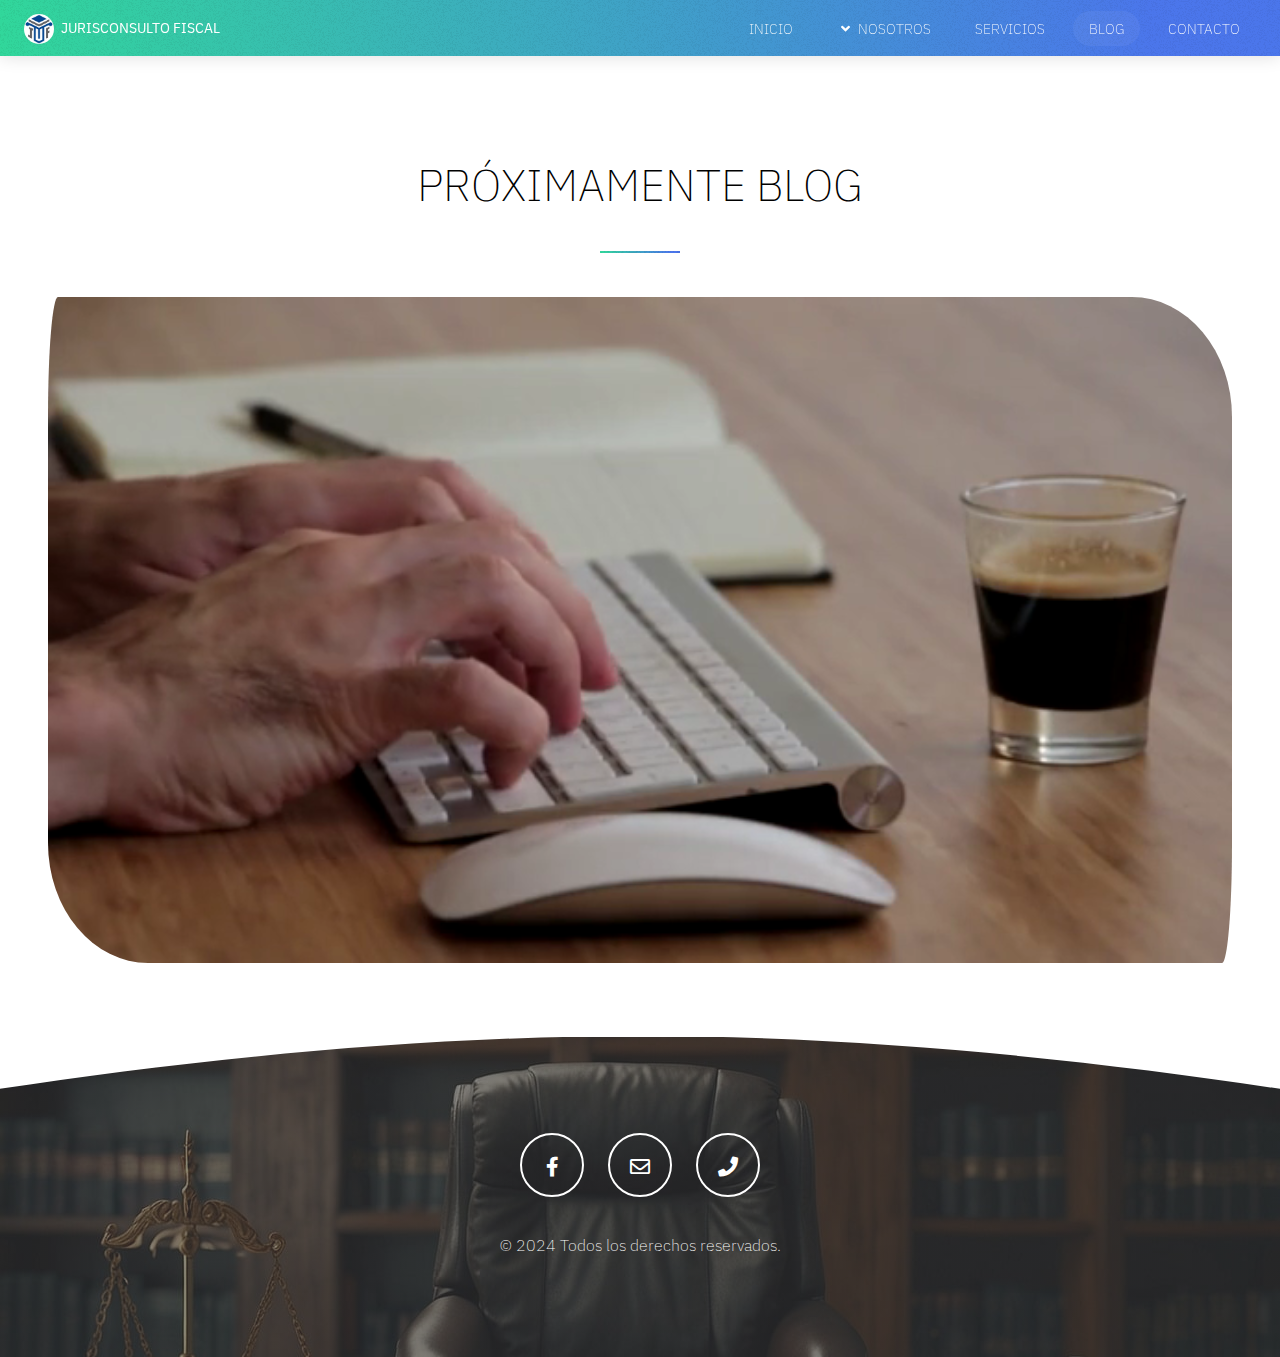
==== commit 50f19a39: "Update Nosotros" ====
--- a/blog.html
+++ b/blog.html
@@ -24,7 +24,14 @@
 							<nav id="nav">
 								<ul>
 									<li><a href="index.html">Inicio</a></li>
-									<li><a href="index.html#second">Nosotros</a></li>
+									<li>
+										<a href="index.html#second" class="icon solid fa-angle-down">Nosotros</a>
+										<ul>
+											<li><a href="lapa.html">Luis Placencia</a></li>
+											<li><a href="vmt.html">Vania Martínez</a></li>
+											<li><a href="esm.html">Eduardo Santiago</a></li>
+										</ul>
+									</li>
 									<li><a href="servicios.html">Servicios</a></li>
 									<li class="current"><a href="blog.html">Blog</a></li>
 									<li><a href="contacto.html">Contacto</a></li>
--- a/assets/css/main.css
+++ b/assets/css/main.css
@@ -1,5 +1,5 @@
 @import url(fontawesome-all.min.css);
-@import url("https://fonts.googleapis.com/css?family=IBM+Plex+Sans:200,200i,400,400i");
+@import url("https://fonts.googleapis.com/css?family=IBM+Plex+Sans:300,300i,500,500i");
 
 /*
 	Hyperbolic by Pixelarity
@@ -4036,7 +4036,7 @@
 		padding-top: 14.75rem;
 		padding: 8rem 0 6rem 0 ;
 		background-attachment: fixed, fixed;
-		background-image: linear-gradient(90deg, rgba(58, 58, 58, 0.6), rgba(58, 58, 58, 0.6)), url("../../images/banner.jpg");
+		background-image: linear-gradient(90deg, rgba(58, 58, 58, 0.6), rgba(58, 58, 58, 0.6)), url("../../images/footer.jpg");
 		background-position: center, center;
 		background-repeat: repeat, no-repeat;
 		background-size: auto, cover;
